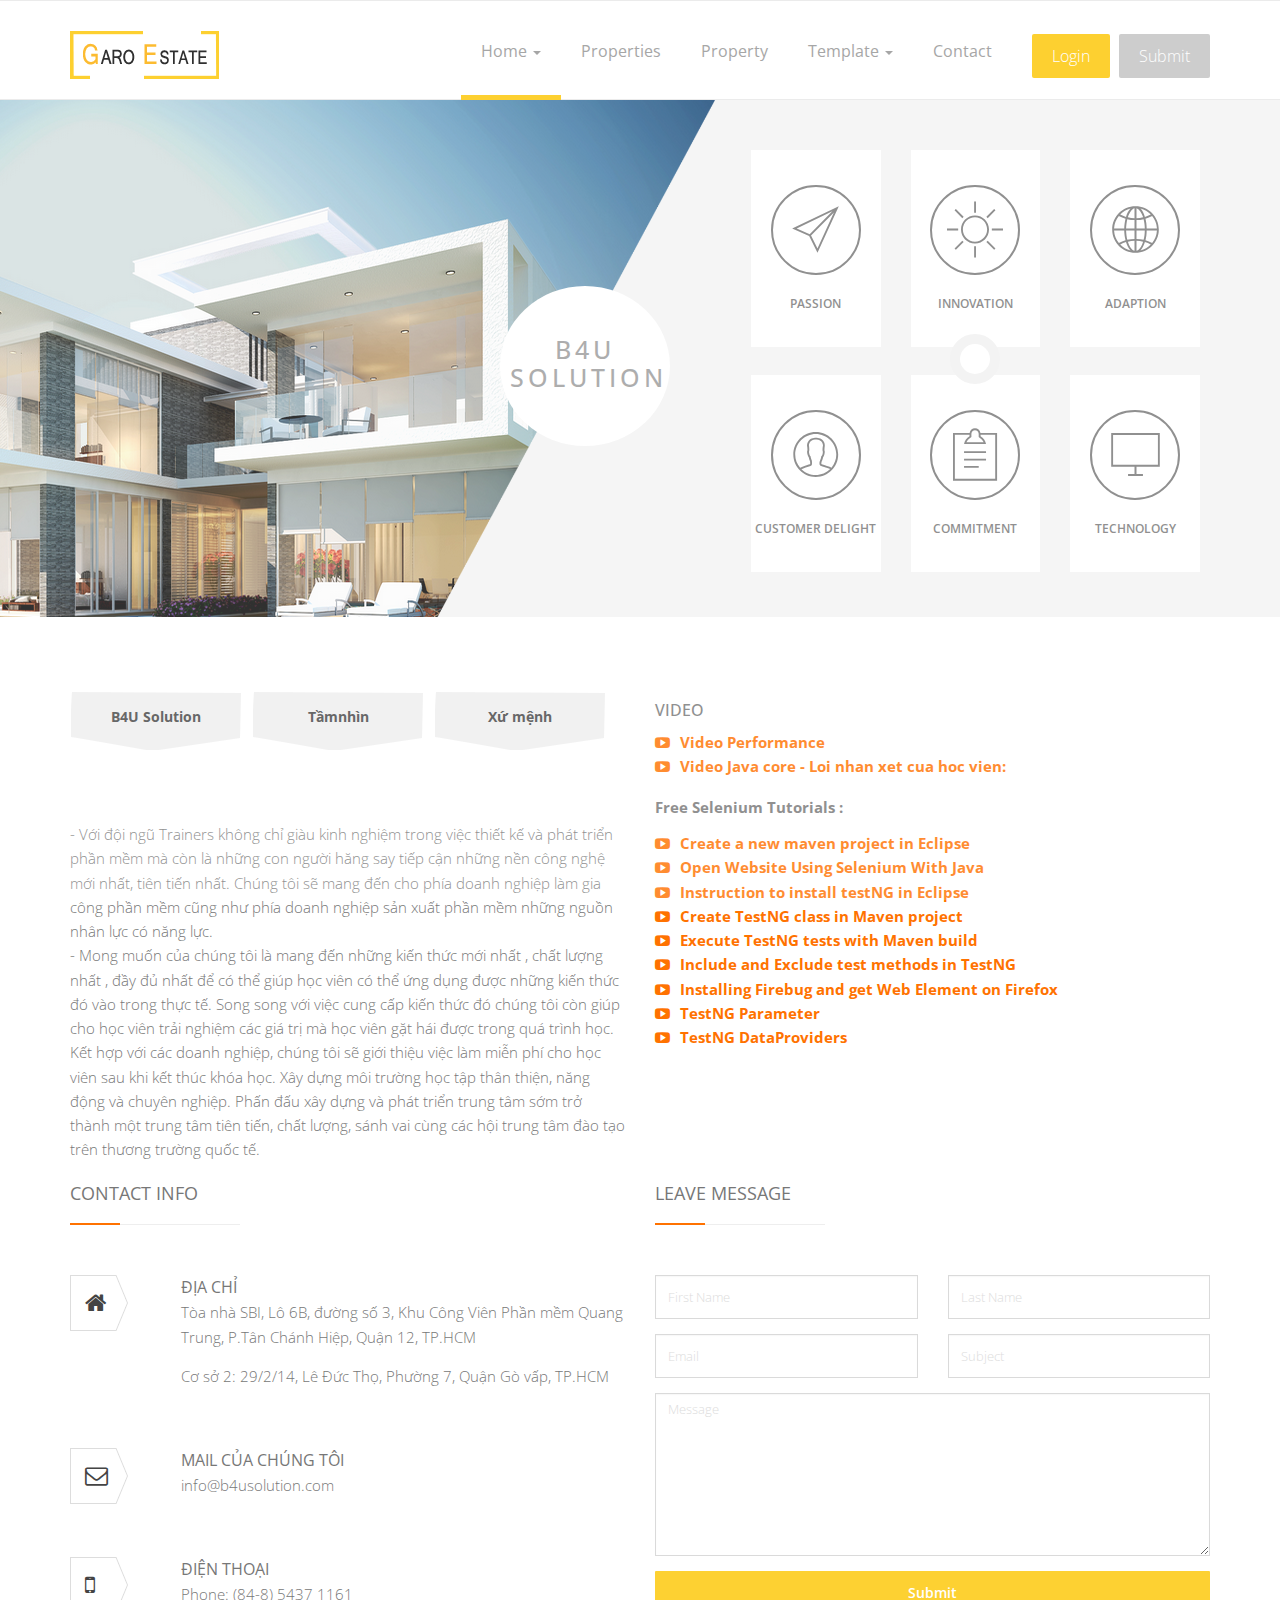
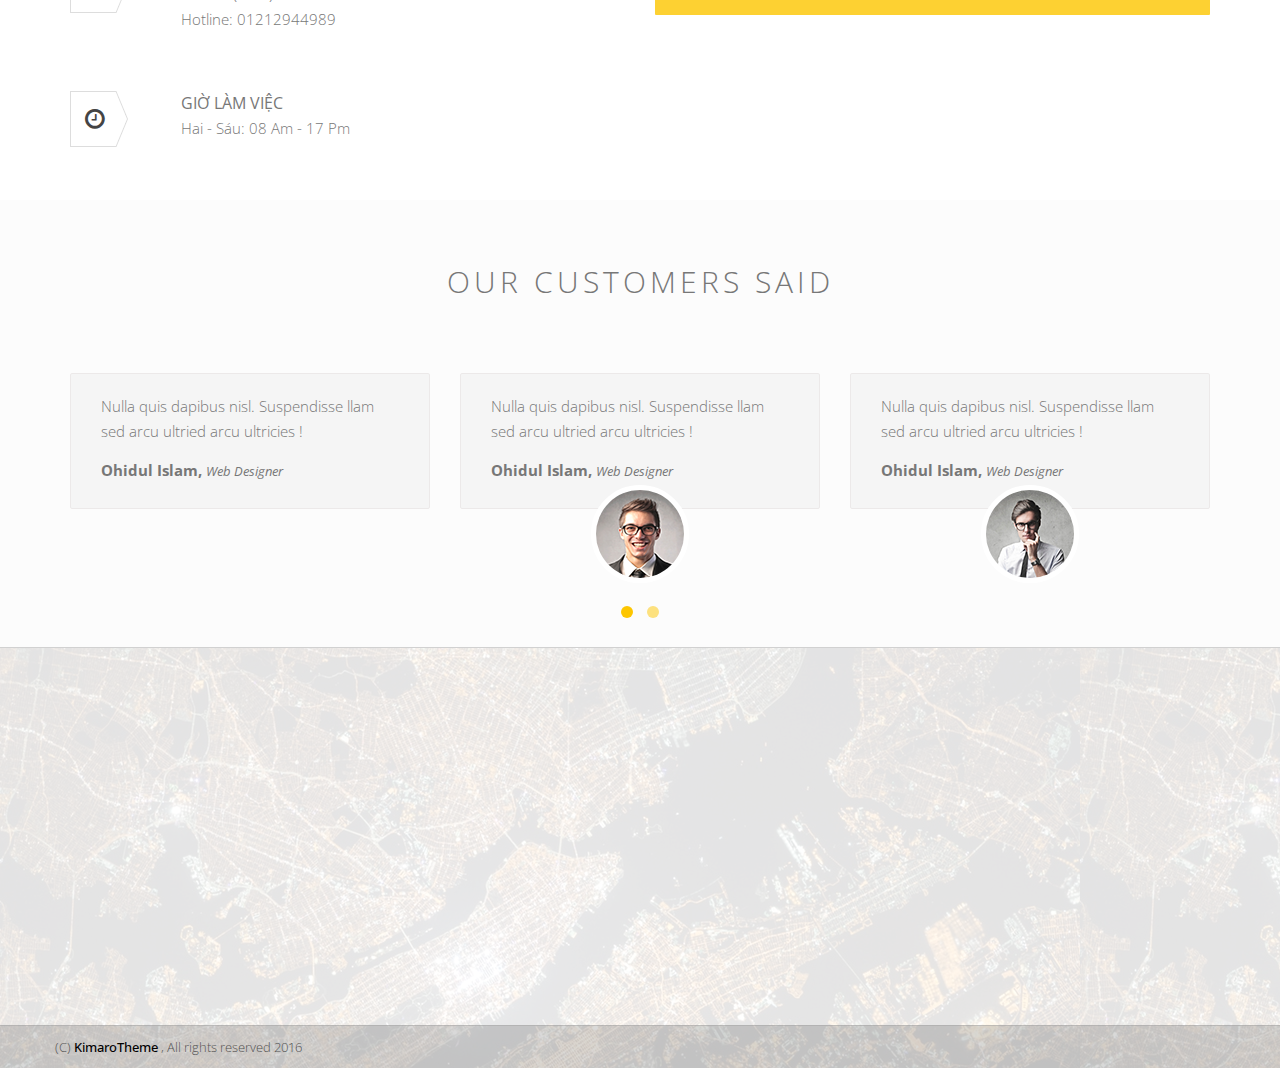
==== introduce/index.html @ 944c17ac "Update template" ====
<!DOCTYPE html>
<!--[if lt IE 7]>
<html class="no-js lt-ie9 lt-ie8 lt-ie7"> <![endif]-->
<!--[if IE 7]>
<html class="no-js lt-ie9 lt-ie8"> <![endif]-->
<!--[if IE 8]>
<html class="no-js lt-ie9"> <![endif]-->
<!--[if gt IE 8]><!-->
<html class="no-js"> <!--<![endif]-->
<head>
  <meta charset="utf-8">
  <meta http-equiv="X-UA-Compatible" content="IE=edge">
  <title>GARO ESTATE | Home page</title>
  <meta name="description" content="GARO is a real-estate template">
  <meta name="author" content="Kimarotec">
  <meta name="keyword" content="html5, css, bootstrap, property, real-estate theme , bootstrap template">
  <meta name="viewport" content="width=device-width, initial-scale=1">

  <link href='http://fonts.googleapis.com/css?family=Open+Sans:400,300,700,800' rel='stylesheet' type='text/css'>

  <!-- Place favicon.ico and apple-touch-icon.png in the root directory -->
  <link rel="shortcut icon" href="favicon.ico" type="image/x-icon">
  <link rel="icon" href="favicon.ico" type="image/x-icon">

  <link rel="stylesheet" href="assets/css/normalize.css">
  <link rel="stylesheet" href="assets/css/font-awesome.min.css">
  <link rel="stylesheet" href="assets/css/fontello.css">
  <link href="assets/fonts/icon-7-stroke/css/pe-icon-7-stroke.css" rel="stylesheet">
  <link href="assets/fonts/icon-7-stroke/css/helper.css" rel="stylesheet">
  <link href="assets/css/animate.css" rel="stylesheet" media="screen">
  <link rel="stylesheet" href="assets/css/bootstrap-select.min.css">
  <link rel="stylesheet" href="bootstrap/css/bootstrap.min.css">
  <link rel="stylesheet" href="assets/css/icheck.min_all.css">
  <link rel="stylesheet" href="assets/css/price-range.css">
  <link rel="stylesheet" href="assets/css/owl.carousel.css">
  <link rel="stylesheet" href="assets/css/owl.theme.css">
  <link rel="stylesheet" href="assets/css/owl.transitions.css">
  <link rel="stylesheet" href="assets/css/style.css">
  <link rel="stylesheet" href="assets/css/responsive.css">
</head>
<body>

<div id="preloader">
  <div id="status">&nbsp;</div>
</div>
<!-- Body content -->

<nav class="navbar navbar-default ">
  <div class="container">
    <!-- Brand and toggle get grouped for better mobile display -->
    <div class="navbar-header">
      <button type="button" class="navbar-toggle collapsed" data-toggle="collapse" data-target="#navigation">
        <span class="sr-only">Toggle navigation</span>
        <span class="icon-bar"></span>
        <span class="icon-bar"></span>
        <span class="icon-bar"></span>
      </button>
      <a class="navbar-brand" href="index.html"><img src="assets/img/logo.png" alt=""></a>
    </div>

    <!-- Collect the nav links, forms, and other content for toggling -->
    <div class="collapse navbar-collapse yamm" id="navigation">
      <div class="button navbar-right">
        <button class="navbar-btn nav-button wow bounceInRight login" onclick=" window.open('register.html')"
                data-wow-delay="0.45s">Login
        </button>
        <button class="navbar-btn nav-button wow fadeInRight" onclick=" window.open('submit-property.html')"
                data-wow-delay="0.48s">Submit
        </button>
      </div>
      <ul class="main-nav nav navbar-nav navbar-right">
        <li class="dropdown ymm-sw " data-wow-delay="0.1s">
          <a href="index.html" class="dropdown-toggle active" data-toggle="dropdown" data-hover="dropdown"
             data-delay="200">Home <b class="caret"></b></a>
          <ul class="dropdown-menu navbar-nav">
            <li>
              <a href="index-2.html">Home Style 2</a>
            </li>
            <li>
              <a href="index-3.html">Home Style 3</a>
            </li>
            <li>
              <a href="index-4.html">Home Style 4</a>
            </li>
            <li>
              <a href="index-5.html">Home Style 5</a>
            </li>

          </ul>
        </li>

        <li class="wow fadeInDown" data-wow-delay="0.2s"><a class="" href="properties.html">Properties</a></li>
        <li class="wow fadeInDown" data-wow-delay="0.3s"><a class="" href="property.html">Property</a></li>
        <li class="dropdown yamm-fw" data-wow-delay="0.4s">
          <a href="#" class="dropdown-toggle" data-toggle="dropdown" data-hover="dropdown" data-delay="200">Template <b
              class="caret"></b></a>
          <ul class="dropdown-menu">
            <li>
              <div class="yamm-content">
                <div class="row">
                  <div class="col-sm-3">
                    <h5>Home pages</h5>
                    <ul>
                      <li>
                        <a href="index.html">Home Style 1</a>
                      </li>
                      <li>
                        <a href="index-2.html">Home Style 2</a>
                      </li>
                      <li>
                        <a href="index-3.html">Home Style 3</a>
                      </li>
                      <li>
                        <a href="index-4.html">Home Style 4</a>
                      </li>
                      <li>
                        <a href="index-5.html">Home Style 5</a>
                      </li>
                    </ul>
                  </div>
                  <div class="col-sm-3">
                    <h5>Pages and blog</h5>
                    <ul>
                      <li><a href="blog.html">Blog listing</a></li>
                      <li><a href="single.html">Blog Post (full)</a></li>
                      <li><a href="single-right.html">Blog Post (Right)</a></li>
                      <li><a href="single-left.html">Blog Post (left)</a></li>
                      <li><a href="contact.html">Contact style (1)</a></li>
                      <li><a href="contact-3.html">Contact style (2)</a></li>
                      <li><a href="contact_3.html">Contact style (3)</a></li>
                      <li><a href="faq.html">FAQ page</a></li>
                      <li><a href="404.html">404 page</a></li>
                    </ul>
                  </div>
                  <div class="col-sm-3">
                    <h5>Property</h5>
                    <ul>
                      <li><a href="property-1.html">Property pages style (1)</a></li>
                      <li><a href="property-2.html">Property pages style (2)</a></li>
                      <li><a href="property-3.html">Property pages style (3)</a></li>
                    </ul>

                    <h5>Properties list</h5>
                    <ul>
                      <li><a href="properties.html">Properties list style (1)</a></li>
                      <li><a href="properties-2.html">Properties list style (2)</a></li>
                      <li><a href="properties-3.html">Properties list style (3)</a></li>
                    </ul>
                  </div>
                  <div class="col-sm-3">
                    <h5>Property process</h5>
                    <ul>
                      <li><a href="submit-property.html">Submit - step 1</a></li>
                      <li><a href="submit-property.html">Submit - step 2</a></li>
                      <li><a href="submit-property.html">Submit - step 3</a></li>
                    </ul>
                    <h5>User account</h5>
                    <ul>
                      <li><a href="register.html">Register / login</a></li>
                      <li><a href="user-properties.html">Your properties</a></li>
                      <li><a href="submit-property.html">Submit property</a></li>
                      <li><a href="change-password.html">Change password</a></li>
                      <li><a href="user-profile.html">Your profile</a></li>
                    </ul>
                  </div>
                </div>
              </div>
              <!-- /.yamm-content -->
            </li>
          </ul>
        </li>

        <li class="wow fadeInDown" data-wow-delay="0.5s"><a href="contact.html">Contact</a></li>
      </ul>
    </div><!-- /.navbar-collapse -->
  </div><!-- /.container-fluid -->
</nav>
<!-- End of nav bar -->

<!--Welcome area -->
<div class="Welcome-area">
  <div class="container">
    <div class="row">
      <div class="col-md-12 Welcome-entry  col-sm-12">
        <div class="col-md-5 col-md-offset-2 col-sm-6 col-xs-12">
          <div class="welcome_text wow fadeInLeft" data-wow-delay="0.3s" data-wow-offset="100">
            <div class="row">
              <div class="col-md-10 col-md-offset-1 col-sm-12 text-center page-title">
                <!-- /.feature title -->
                <h2>B4U Solution</h2>
              </div>
            </div>
          </div>
        </div>
        <div class="col-md-5 col-sm-6 col-xs-12">
          <div class="welcome_services wow fadeInRight" data-wow-delay="0.3s" data-wow-offset="100">
            <div class="row">
              <div class="col-xs-4 m-padding">
                <div class="welcome-estate">
                  <div class="welcome-icon">
                    <i class="pe-7s-paper-plane pe-4x"></i>
                  </div>
                  <h3>Passion</h3>
                </div>
              </div>
              <div class="col-xs-4 m-padding">
                <div class="welcome-estate">
                  <div class="welcome-icon">
                    <i class="pe-7s-sun pe-4x"></i>
                  </div>
                  <h3>Innovation</h3>
                </div>
              </div>

              <div class="col-xs-4 m-padding">
                <div class="welcome-estate">
                  <div class="welcome-icon">
                    <i class="pe-7s-global pe-4x"></i>
                  </div>
                  <h3>Adaption</h3>
                </div>
              </div>


              <div class="col-xs-12 text-center">
                <i class="welcome-circle"></i>
              </div>

              <div class="col-xs-4 m-padding">
                <div class="welcome-estate">
                  <div class="welcome-icon">
                    <i class="pe-7s-user pe-4x"></i>
                  </div>
                  <h3>Customer delight</h3>
                </div>
              </div>

              <div class="col-xs-4 m-padding">
                <div class="welcome-estate">
                  <div class="welcome-icon">
                    <i class="pe-7s-note2 pe-4x"></i>
                  </div>
                  <h3>Commitment</h3>
                </div>
              </div>

              <div class="col-xs-4 m-padding">
                <div class="welcome-estate">
                  <div class="welcome-icon">
                    <i class="pe-7s-monitor pe-4x"></i>
                  </div>
                  <h3>Technology</h3>
                </div>
              </div>

            </div>
          </div>
        </div>
      </div>
    </div>
  </div>
</div>

<!--About skill area -->
<section id="about" class="about">
  <div class="container">
    <div class="row">

      <div class="main_about_area sections">
        <div class="col-sm-12">

          <div class="main_about_content">

            <div class="row about_skill_area">
              <div class="col-sm-6">
                <div class="about_tabe">
                  <!-- Nav tabs -->
                  <ul class="about_tabe_menu" role="tablist">
                    <li role="presentation" class="active">
                      <a href="#mission" aria-controls="mission" role="tab" data-toggle="tab">B4U Solution</a></li>
                    <li role="presentation">
                      <a href="#goal" aria-controls="goal" role="tab" data-toggle="tab">Tầmnhìn</a></li>
                    <li role="presentation">
                      <a href="#achivements" aria-controls="achivements" role="tab" data-toggle="tab">Xứ mệnh</a></li>
                  </ul>

                  <!-- Tab panes -->
                  <div class="tab-content">
                    <div role="tabpanel" class="tab-pane active" id="mission">
                      <div class="single_about_tab">
                        <p>- Với đội ngũ Trainers không chỉ giàu kinh nghiệm trong việc thiết kế và phát triển phần
                          mềm mà còn là những con người hăng say tiếp cận những nền công nghệ mới nhất, tiên tiến
                          nhất.
                          Chúng tôi sẽ mang đến cho phía doanh nghiệp làm gia công phần mềm cũng như phía doanh
                          nghiệp sản
                          xuất phần mềm những nguồn nhân lực có năng lực.</p>
                        <p>- Mong muốn của chúng tôi là mang đến những kiến thức mới nhất , chất lượng nhất , đầy đủ
                          nhất để có thể giúp học viên có thể ứng dụng được những kiến thức đó vào trong thực tế.
                          Song song
                          với việc cung cấp kiến thức đó chúng tôi còn giúp cho học viên trải nghiệm các giá trị mà
                          học
                          viên gặt hái được trong quá trình học. Kết hợp với các doanh nghiệp, chúng tôi sẽ giới
                          thiệu việc
                          làm miễn phí cho học viên sau khi kết thúc khóa học. Xây dựng môi trường học tập thân
                          thiện, năng
                          động và chuyên nghiệp. Phấn đấu xây dựng và phát triển trung tâm sớm trở thành một trung
                          tâm tiên
                          tiến, chất lượng, sánh vai cùng các hội trung tâm đào tạo trên thương trường quốc tế.</p>
                      </div>
                    </div>
                    <div role="tabpanel" class="tab-pane" id="goal">
                      <div class="single_about_tab">
                        <p>Trở thành một trung tâm uy tín và chất lượng trong lĩnh vực đào tạo và phát triển nguồn
                          nhân lực phần mềm</p>
                      </div>
                    </div>
                    <div role="tabpanel" class="tab-pane" id="achivements">
                      <div class="single_about_tab">
                        <p>- Luôn sẵn sàng giải đáp thắc mắc, câu hỏi của các học viên về chương trình học cũng như
                          giúp học viên định hướng được các con đường phát triển sự nghiệp bản thân.</p>
                        <p>- Tìm kiếm những công nghệ mới để áp dụng vào việc giảng dạy cho học viên.</p>
                        <p>- Luôn luôn đổi mới các giáo án, bài tập cũng như phương pháp giảng dạy để học viên có thể
                          nắm rõ, hiểu rõ được các kiến thức.</p>
                        <p>- Đảm bảo đầu ra đạt chất lượng cao, sau khi học xong các khóa học ở đây, học viên sẽ tìm
                          được việc làm như ý ở các công ty phần mềm trong nước hiện nay.</p>
                        <p>- Thường xuyên cập nhật, mở thêm các khóa học , các lớp học mới về những công nghệ mới hiện
                          nay.</p>
                        <p>- Giúp học viên rèn luyện kỹ năng trên những bài thực hành có tính thực tế cao đúc kết từ
                          kinh nghiệm thực hiện dự án.</p>
                        <p>- Học viên sẽ được chia sẻ những tình huống, kinh nghiệm thực tế từ đội ngũ trainers nên
                          sau khi học xong kiến thức thực tiễn của học viên sẽ rất là cao.</p>
                        <p>- Tìm kiếm phát triển nhiều lĩnh vực đào tạo.</p>
                      </div>
                    </div>
                  </div>
                </div>
              </div>
              <div class="col-sm-6">
                <div class="video-section">
                  <h5>VIDEO</h5>
                  <p><a href="https://youtu.be/m5Fp4ymNm4g" target="_blank"><i class="fa fa-youtube-play"
                                                                               aria-hidden="true"></i>Video
                    Performance</a></p>
                  <p><a href="https://youtu.be/o5MJZbV0AV8" target="_blank"><i class="fa fa-youtube-play"
                                                                               aria-hidden="true"></i>Video Java core
                    - Loi nhan xet cua hoc
                    vien: </a></p>
                  <b>Free Selenium Tutorials : </b>
                  <p><a href="https://youtu.be/XvV_TItD9gc" target="_blank"><i class="fa fa-youtube-play"
                                                                               aria-hidden="true"></i>Create a new
                    maven project in Eclipse</a></p>
                  <p><a href="https://youtu.be/lOFJXD_i9Lo" target="_blank"><i class="fa fa-youtube-play"
                                                                               aria-hidden="true"></i>Open Website
                    Using Selenium With Java</a></p>
                  <p><a href="https://youtu.be/gMqSb-bzukw" target="_blank"><i class="fa fa-youtube-play"
                                                                               aria-hidden="true"></i>Instruction to
                    install testNG in Eclipse</a></p>
                  <p><a href="https://youtu.be/h0Z03199v_w" target="_blank"><i class="fa fa-youtube-play"
                                                                               aria-hidden="true"></i>Create TestNG
                    class in Maven project</a></p>
                  <p><a href="https://youtu.be/96e3shc-Lms" target="_blank"><i class="fa fa-youtube-play"
                                                                               aria-hidden="true"></i>Execute TestNG
                    tests with Maven build</a></p>
                  <p><a href="https://youtu.be/exjIbqW6y9s" target="_blank"><i class="fa fa-youtube-play"
                                                                               aria-hidden="true"></i>Include and
                    Exclude test methods in TestNG</a></p>
                  <p><a href="https://youtu.be/YpFWYqzn2uI" target="_blank"><i class="fa fa-youtube-play"
                                                                               aria-hidden="true"></i>Installing
                    Firebug and get Web Element on Firefox</a></p>
                  <p><a href="https://youtu.be/cMIJDW5unBs" target="_blank"><i class="fa fa-youtube-play"
                                                                               aria-hidden="true"></i>TestNG Parameter</a>
                  </p>
                  <p><a href="https://youtu.be/KbkTzoTDW9U" target="_blank"><i class="fa fa-youtube-play"
                                                                               aria-hidden="true"></i>TestNG
                    DataProviders</a></p>
                </div>
              </div>
            </div>

          </div>
        </div>

      </div>
    </div>
  </div>
</section>

<!--Contact -->
<section id="contact" class="contact">
  <div class="container">
    <div class="row">
      <div class="col-sm-12">
        <div class="row">
          <div class="contact_contant sections">
            <div class="col-sm-6">

              <div class="main_contact_info">
                <div class="head_title">
                  <h3>CONTACT INFO</h3>
                  <div class="separator"></div>
                </div>
                <div class="row">
                  <div class="contact_info_content">
                    <div class="col-sm-12">
                      <div class="single_contact_info">
                        <div class="single_info_icon">
                          <i class="fa fa-home"></i>
                        </div>
                        <div class="single_info_text">
                          <h3>ĐỊA CHỈ</h3>
                          <p>Tòa nhà SBI, Lô 6B, đường số 3, Khu Công Viên Phần mềm Quang Trung, P.Tân Chánh Hiệp,
                            Quận 12, TP.HCM</p>
                          <p>Cơ sở 2: 29/2/14, Lê Đức Thọ, Phường 7, Quận Gò vấp, TP.HCM</p>
                        </div>
                      </div>
                    </div>
                    <div class="col-sm-12">
                      <div class="single_contact_info">
                        <div class="single_info_icon">
                          <i class="fa fa-envelope-o"></i>
                        </div>
                        <div class="single_info_text">
                          <h3>MAIL CỦA CHÚNG TÔI</h3>
                          <p>info@b4usolution.com</p>
                        </div>
                      </div>
                    </div>
                    <div class="col-sm-12">
                      <div class="single_contact_info">
                        <div class="single_info_icon">
                          <i class="fa fa-mobile"></i>
                        </div>
                        <div class="single_info_text">
                          <h3>ĐIỆN THOẠI</h3>
                          <p>Phone: (84-8) 5437 1161<br>
                            Hotline: 01212944989</p>
                        </div>
                      </div>
                    </div>
                    <div class="col-sm-12">
                      <div class="single_contact_info">
                        <div class="single_info_icon">
                          <i class="fa fa-clock-o"></i>
                        </div>
                        <div class="single_info_text">
                          <h3>GIỜ LÀM VIỆC</h3>
                          <p>Hai - Sáu: 08 Am - 17 Pm</p>
                        </div>
                      </div>
                    </div>
                  </div>
                </div>
              </div>
            </div>

            <div class="col-sm-6">
              <div class="head_title">
                <h3>LEAVE MESSAGE</h3>
                <div class="separator"></div>
              </div>
              <div class="single_contant_left">
                <form action="#" id="formid">
                  <!--<div class="col-lg-8 col-md-8 col-sm-10 col-lg-offset-2 col-md-offset-2 col-sm-offset-1">-->

                  <div class="row">
                    <div class="col-sm-6">
                      <div class="form-group">
                        <input type="text" class="form-control" name="name" placeholder="First Name" required="">
                      </div>
                    </div>
                    <div class="col-sm-6">
                      <div class="form-group">
                        <input type="text" class="form-control" name="name" placeholder="Last Name" required="">
                      </div>
                    </div>
                  </div>


                  <div class="row">
                    <div class="col-sm-6">
                      <div class="form-group">
                        <input type="email" class="form-control" name="email" placeholder="Email" required="">
                      </div>
                    </div>
                    <div class="col-sm-6">
                      <div class="form-group">
                        <input type="text" class="form-control" name="subject" placeholder="Subject" required="">
                      </div>
                    </div>
                  </div>


                  <div class="form-group">
                    <textarea class="form-control" name="message" rows="8" placeholder="Message"></textarea>
                  </div>

                  <div class="">
                    <input type="submit" value="Submit" class="btn btn-primary">
                  </div>
                  <!--</div>-->
                </form>
              </div>
            </div>

          </div>
        </div>
      </div>
    </div>
</section>  <!-- End of contact section -->
<!--TESTIMONIALS -->
<div class="testimonial-area recent-property" style="background-color: #FCFCFC; padding-bottom: 15px;">
  <div class="container">
    <div class="row">
      <div class="col-md-10 col-md-offset-1 col-sm-12 text-center page-title">
        <!-- /.feature title -->
        <h2>Our Customers Said </h2>
      </div>
    </div>

    <div class="row">
      <div class="row testimonial">
        <div class="col-md-12">
          <div id="testimonial-slider">
            <div class="item">
              <div class="client-text">
                <p>Nulla quis dapibus nisl. Suspendisse llam sed arcu ultried arcu ultricies !</p>
                <h4><strong>Ohidul Islam, </strong><i>Web Designer</i></h4>
              </div>
              <div class="client-face wow fadeInRight" data-wow-delay=".9s">
                <img src="assets/img/client-face1.png" alt="">
              </div>
            </div>
            <div class="item">
              <div class="client-text">
                <p>Nulla quis dapibus nisl. Suspendisse llam sed arcu ultried arcu ultricies !</p>
                <h4><strong>Ohidul Islam, </strong><i>Web Designer</i></h4>
              </div>
              <div class="client-face">
                <img src="assets/img/client-face2.png" alt="">
              </div>
            </div>
            <div class="item">
              <div class="client-text">
                <p>Nulla quis dapibus nisl. Suspendisse llam sed arcu ultried arcu ultricies !</p>
                <h4><strong>Ohidul Islam, </strong><i>Web Designer</i></h4>
              </div>
              <div class="client-face">
                <img src="assets/img/client-face1.png" alt="">
              </div>
            </div>
            <div class="item">
              <div class="client-text">
                <p>Nulla quis dapibus nisl. Suspendisse llam sed arcu ultried arcu ultricies !</p>
                <h4><strong>Ohidul Islam, </strong><i>Web Designer</i></h4>
              </div>
              <div class="client-face">
                <img src="assets/img/client-face2.png" alt="">
              </div>
            </div>
          </div>
        </div>
      </div>

    </div>
  </div>
</div>

<!-- Footer area-->
<div class="footer-area">

  <div class=" footer">
    <div class="container">
      <div class="row">

        <div class="col-md-3 col-sm-6 wow fadeInRight animated">
          <div class="single-footer">
            <h4>About us </h4>
            <div class="footer-title-line"></div>

            <img src="assets/img/footer-logo.png" alt="" class="wow pulse" data-wow-delay="1s">
            <p>Lorem ipsum dolor cum necessitatibus su quisquam molestias. Vel unde, blanditiis.</p>
            <ul class="footer-adress">
              <li><i class="pe-7s-map-marker strong"> </i> 9089 your adress her</li>
              <li><i class="pe-7s-mail strong"> </i> email@yourcompany.com</li>
              <li><i class="pe-7s-call strong"> </i> +1 908 967 5906</li>
            </ul>
          </div>
        </div>
        <div class="col-md-3 col-sm-6 wow fadeInRight animated">
          <div class="single-footer">
            <h4>Quick links </h4>
            <div class="footer-title-line"></div>
            <ul class="footer-menu">
              <li><a href="properties.html">Properties</a></li>
              <li><a href="#">Services</a></li>
              <li><a href="submit-property.html">Submit property </a></li>
              <li><a href="contact.html">Contact us</a></li>
              <li><a href="faq.html">fqa</a></li>
              <li><a href="faq.html">Terms </a></li>
            </ul>
          </div>
        </div>
        <div class="col-md-3 col-sm-6 wow fadeInRight animated">
          <div class="single-footer">
            <h4>Last News</h4>
            <div class="footer-title-line"></div>
            <ul class="footer-blog">
              <li>
                <div class="col-md-3 col-sm-4 col-xs-4 blg-thumb p0">
                  <a href="single.html">
                    <img src="assets/img/demo/small-proerty-2.jpg">
                  </a>
                  <span class="blg-date">12-12-2016</span>

                </div>
                <div class="col-md-8  col-sm-8 col-xs-8  blg-entry">
                  <h6><a href="single.html">Add news functions </a></h6>
                  <p style="line-height: 17px; padding: 8px 2px;">Lorem ipsum dolor sit amet, nulla ...</p>
                </div>
              </li>

              <li>
                <div class="col-md-3 col-sm-4 col-xs-4 blg-thumb p0">
                  <a href="single.html">
                    <img src="assets/img/demo/small-proerty-2.jpg">
                  </a>
                  <span class="blg-date">12-12-2016</span>

                </div>
                <div class="col-md-8  col-sm-8 col-xs-8  blg-entry">
                  <h6><a href="single.html">Add news functions </a></h6>
                  <p style="line-height: 17px; padding: 8px 2px;">Lorem ipsum dolor sit amet, nulla ...</p>
                </div>
              </li>

              <li>
                <div class="col-md-3 col-sm-4 col-xs-4 blg-thumb p0">
                  <a href="single.html">
                    <img src="assets/img/demo/small-proerty-2.jpg">
                  </a>
                  <span class="blg-date">12-12-2016</span>

                </div>
                <div class="col-md-8  col-sm-8 col-xs-8  blg-entry">
                  <h6><a href="single.html">Add news functions </a></h6>
                  <p style="line-height: 17px; padding: 8px 2px;">Lorem ipsum dolor sit amet, nulla ...</p>
                </div>
              </li>


            </ul>
          </div>
        </div>
        <div class="col-md-3 col-sm-6 wow fadeInRight animated">
          <div class="single-footer news-letter">
            <h4>Stay in touch</h4>
            <div class="footer-title-line"></div>
            <p>Lorem ipsum dolor sit amet, nulla suscipit similique quisquam molestias. Vel unde, blanditiis.</p>

            <form>
              <div class="input-group">
                <input class="form-control" type="text" placeholder="E-mail ... ">
                <span class="input-group-btn">
                                            <button class="btn btn-primary subscribe" type="button"><i
                                                class="pe-7s-paper-plane pe-2x"></i></button>
                                        </span>
              </div>
              <!-- /input-group -->
            </form>

            <div class="social pull-right">
              <ul>
                <li><a class="wow fadeInUp animated" href="https://twitter.com/kimarotec"><i class="fa fa-twitter"></i></a>
                </li>
                <li><a class="wow fadeInUp animated" href="https://www.facebook.com/kimarotec" data-wow-delay="0.2s"><i
                    class="fa fa-facebook"></i></a></li>
                <li><a class="wow fadeInUp animated" href="https://plus.google.com/kimarotec" data-wow-delay="0.3s"><i
                    class="fa fa-google-plus"></i></a></li>
                <li><a class="wow fadeInUp animated" href="https://instagram.com/kimarotec" data-wow-delay="0.4s"><i
                    class="fa fa-instagram"></i></a></li>
                <li><a class="wow fadeInUp animated" href="https://instagram.com/kimarotec" data-wow-delay="0.6s"><i
                    class="fa fa-dribbble"></i></a></li>
              </ul>
            </div>
          </div>
        </div>

      </div>
    </div>
  </div>

  <div class="footer-copy text-center">
    <div class="container">
      <div class="row">
        <div class="pull-left">
          <span> (C) <a href="http://www.KimaroTec.com">KimaroTheme</a> , All rights reserved 2016  </span>
        </div>
        <div class="bottom-menu pull-right">
          <ul>
            <li><a class="wow fadeInUp animated" href="#" data-wow-delay="0.2s">Home</a></li>
            <li><a class="wow fadeInUp animated" href="#" data-wow-delay="0.3s">Property</a></li>
            <li><a class="wow fadeInUp animated" href="#" data-wow-delay="0.4s">Faq</a></li>
            <li><a class="wow fadeInUp animated" href="#" data-wow-delay="0.6s">Contact</a></li>
          </ul>
        </div>
      </div>
    </div>
  </div>

</div>

<script src="assets/js/modernizr-2.6.2.min.js"></script>

<script src="assets/js/jquery-1.10.2.min.js"></script>
<script src="bootstrap/js/bootstrap.min.js"></script>
<script src="assets/js/bootstrap-select.min.js"></script>
<script src="assets/js/bootstrap-hover-dropdown.js"></script>

<script src="assets/js/easypiechart.min.js"></script>
<script src="assets/js/jquery.easypiechart.min.js"></script>

<script src="assets/js/owl.carousel.min.js"></script>
<script src="assets/js/wow.js"></script>

<script src="assets/js/icheck.min.js"></script>
<script src="assets/js/price-range.js"></script>

<script src="assets/js/main.js"></script>

</body>
</html>
---- introduce/assets/css/fontello.css ----
@font-face {
  font-family: 'fontello';
  src: url('../fonts/fontello/fontello.eot?76007318');
  src: url('../fonts/fontello/fontello.eot?76007318#iefix') format('embedded-opentype'),
       url('../fonts/fontello/fontello.woff?76007318') format('woff'),
       url('../fonts/fontello/fontello.ttf?76007318') format('truetype'),
       url('../fonts/fontello/fontello.svg?76007318#fontello') format('svg');
  font-weight: normal;
  font-style: normal;
}
/* Chrome hack: SVG is rendered more smooth in Windozze. 100% magic, uncomment if you need it. */
/* Note, that will break hinting! In other OS-es font will be not as sharp as it could be */
/*
@media screen and (-webkit-min-device-pixel-ratio:0) {
  @font-face {
    font-family: 'fontello';
    src: url('../font/fontello.svg?76007318#fontello') format('svg');
  }
}
*/
 
 [class^="icon-"]:before, [class*=" icon-"]:before {
  font-family: "fontello";
  font-style: normal;
  font-weight: normal;
  speak: none;
 
  display: inline-block;
  text-decoration: inherit;
  width: 1em;
  margin-right: .2em;
  text-align: center;
  /* opacity: .8; */
 
  /* For safety - reset parent styles, that can break glyph codes*/
  font-variant: normal;
  text-transform: none;
     
  /* fix buttons height, for twitter bootstrap */
  line-height: 1em;
 
  /* Animation center compensation - margins should be symmetric */
  /* remove if not needed */
  margin-left: .2em;
 
  /* you can be more comfortable with increased icons size */
  /* font-size: 120%; */
 
  /* Uncomment for 3D effect */
  /* text-shadow: 1px 1px 1px rgba(127, 127, 127, 0.3); */
}
 
.icon-location:before { content: '\e800'; } /* '' */
.icon-mail:before { content: '\e801'; } /* '' */
.icon-cloud:before { content: '\e802'; } /* '' */
---- introduce/assets/fonts/icon-7-stroke/css/pe-icon-7-stroke.css ----
@font-face {
	font-family: 'Pe-icon-7-stroke';
	src:url('../fonts/Pe-icon-7-stroke.eot?-2irksn');
	src:url('../fonts/Pe-icon-7-stroke.eot?#iefix-2irksn') format('embedded-opentype'),
		url('../fonts/Pe-icon-7-stroke.woff?-2irksn') format('woff'),
		url('../fonts/Pe-icon-7-stroke.ttf?-2irksn') format('truetype'),
		url('../fonts/Pe-icon-7-stroke.svg?-2irksn#Pe-icon-7-stroke') format('svg');
	font-weight: normal;
	font-style: normal;
}

[class^="pe-7s-"], [class*=" pe-7s-"] {
	display: inline-block;
	font-family: 'Pe-icon-7-stroke';
	speak: none;
	font-style: normal;
	font-weight: normal;
	font-variant: normal;
	text-transform: none;
	line-height: 1;

	/* Better Font Rendering =========== */
	-webkit-font-smoothing: antialiased;
	-moz-osx-font-smoothing: grayscale;
}
[class^="pe-6s-"], [class*=" pe-6s-"] {
	display: inline-block;
	font-family: 'Pe-icon-7-stroke';
	speak: none;
	font-style: normal;
	font-weight: normal;
	font-variant: normal;
	text-transform: none;
	line-height: 1;

	/* Better Font Rendering =========== */
	-webkit-font-smoothing: antialiased;
	-moz-osx-font-smoothing: grayscale;
}
.pe-7s-cloud-upload:before {
	content: "\e68a";
}
.pe-7s-cash:before {
	content: "\e68c";
}
.pe-7s-close:before {
	content: "\e680";
}
.pe-7s-bluetooth:before {
	content: "\e68d";
}
.pe-7s-cloud-download:before {
	content: "\e68b";
}
.pe-7s-way:before {
	content: "\e68e";
}
.pe-7s-close-circle:before {
	content: "\e681";
}
.pe-7s-id:before {
	content: "\e68f";
}
.pe-7s-angle-up:before {
	content: "\e682";
}
.pe-7s-wristwatch:before {
	content: "\e690";
}
.pe-7s-angle-up-circle:before {
	content: "\e683";
}
.pe-7s-world:before {
	content: "\e691";
}
.pe-7s-angle-right:before {
	content: "\e684";
}
.pe-7s-volume:before {
	content: "\e692";
}
.pe-7s-angle-right-circle:before {
	content: "\e685";
}
.pe-7s-users:before {
	content: "\e693";
}
.pe-7s-angle-left:before {
	content: "\e686";
}
.pe-7s-user-female:before {
	content: "\e694";
}
.pe-7s-angle-left-circle:before {
	content: "\e687";
}
.pe-7s-up-arrow:before {
	content: "\e695";
}
.pe-7s-angle-down:before {
	content: "\e688";
}
.pe-7s-switch:before {
	content: "\e696";
}
.pe-7s-angle-down-circle:before {
	content: "\e689";
}
.pe-7s-scissors:before {
	content: "\e697";
}
.pe-7s-wallet:before {
	content: "\e600";
}
.pe-7s-safe:before {
	content: "\e698";
}
.pe-7s-volume2:before {
	content: "\e601";
}
.pe-7s-volume1:before {
	content: "\e602";
}
.pe-7s-voicemail:before {
	content: "\e603";
}
.pe-7s-video:before {
	content: "\e604";
}
.pe-7s-user:before {
	content: "\e605";
}
.pe-7s-upload:before {
	content: "\e606";
}
.pe-7s-unlock:before {
	content: "\e607";
}
.pe-7s-umbrella:before {
	content: "\e608";
}
.pe-7s-trash:before {
	content: "\e609";
}
.pe-7s-tools:before {
	content: "\e60a";
}
.pe-7s-timer:before {
	content: "\e60b";
}
.pe-7s-ticket:before {
	content: "\e60c";
}
.pe-7s-target:before {
	content: "\e60d";
}
.pe-7s-sun:before {
	content: "\e60e";
}
.pe-7s-study:before {
	content: "\e60f";
}
.pe-7s-stopwatch:before {
	content: "\e610";
}
.pe-7s-star:before {
	content: "\e611";
}
.pe-7s-speaker:before {
	content: "\e612";
}
.pe-7s-signal:before {
	content: "\e613";
}
.pe-7s-shuffle:before {
	content: "\e614";
}
.pe-7s-shopbag:before {
	content: "\e615";
}
.pe-7s-share:before {
	content: "\e616";
}
.pe-7s-server:before {
	content: "\e617";
}
.pe-7s-search:before {
	content: "\e618";
}
.pe-7s-film:before {
	content: "\e6a5";
}
.pe-7s-science:before {
	content: "\e619";
}
.pe-7s-disk:before {
	content: "\e6a6";
}
.pe-7s-ribbon:before {
	content: "\e61a";
}
.pe-7s-repeat:before {
	content: "\e61b";
}
.pe-7s-refresh:before {
	content: "\e61c";
}
.pe-7s-add-user:before {
	content: "\e6a9";
}
.pe-7s-refresh-cloud:before {
	content: "\e61d";
}
.pe-7s-paperclip:before {
	content: "\e69c";
}
.pe-7s-radio:before {
	content: "\e61e";
}
.pe-7s-note2:before {
	content: "\e69d";
}
.pe-7s-print:before {
	content: "\e61f";
}
.pe-7s-network:before {
	content: "\e69e";
}
.pe-7s-prev:before {
	content: "\e620";
}
.pe-7s-mute:before {
	content: "\e69f";
}
.pe-7s-power:before {
	content: "\e621";
}
.pe-7s-medal:before {
	content: "\e6a0";
}
.pe-7s-portfolio:before {
	content: "\e622";
}
.pe-7s-like2:before {
	content: "\e6a1";
}
.pe-7s-plus:before {
	content: "\e623";
}
.pe-7s-left-arrow:before {
	content: "\e6a2";
}
.pe-7s-play:before {
	content: "\e624";
}
.pe-7s-key:before {
	content: "\e6a3";
}
.pe-7s-plane:before {
	content: "\e625";
}
.pe-7s-joy:before {
	content: "\e6a4";
}
.pe-7s-photo-gallery:before {
	content: "\e626";
}
.pe-7s-pin:before {
	content: "\e69b";
}
.pe-7s-phone:before {
	content: "\e627";
}
.pe-7s-plug:before {
	content: "\e69a";
}
.pe-7s-pen:before {
	content: "\e628";
}
.pe-7s-right-arrow:before {
	content: "\e699";
}
.pe-7s-paper-plane:before {
	content: "\e629";
}
.pe-7s-delete-user:before {
	content: "\e6a7";
}
.pe-7s-paint:before {
	content: "\e62a";
}
.pe-7s-bottom-arrow:before {
	content: "\e6a8";
}
.pe-7s-notebook:before {
	content: "\e62b";
}
.pe-7s-note:before {
	content: "\e62c";
}
.pe-7s-next:before {
	content: "\e62d";
}
.pe-7s-news-paper:before {
	content: "\e62e";
}
.pe-7s-musiclist:before {
	content: "\e62f";
}
.pe-7s-music:before {
	content: "\e630";
}
.pe-7s-mouse:before {
	content: "\e631";
}
.pe-7s-more:before {
	content: "\e632";
}
.pe-7s-moon:before {
	content: "\e633";
}
.pe-7s-monitor:before {
	content: "\e634";
}
.pe-7s-micro:before {
	content: "\e635";
}
.pe-7s-menu:before {
	content: "\e636";
}
.pe-7s-map:before {
	content: "\e637";
}
.pe-7s-map-marker:before {
	content: "\e638";
}
.pe-7s-mail:before {
	content: "\e639";
}
.pe-7s-mail-open:before {
	content: "\e63a";
}
.pe-7s-mail-open-file:before {
	content: "\e63b";
}
.pe-7s-magnet:before {
	content: "\e63c";
}
.pe-7s-loop:before {
	content: "\e63d";
}
.pe-7s-look:before {
	content: "\e63e";
}
.pe-7s-lock:before {
	content: "\e63f";
}
.pe-7s-lintern:before {
	content: "\e640";
}
.pe-7s-link:before {
	content: "\e641";
}
.pe-7s-like:before {
	content: "\e642";
}
.pe-7s-light:before {
	content: "\e643";
}
.pe-7s-less:before {
	content: "\e644";
}
.pe-7s-keypad:before {
	content: "\e645";
}
.pe-7s-junk:before {
	content: "\e646";
}
.pe-7s-info:before {
	content: "\e647";
}
.pe-7s-home:before {
	content: "\e648";
}
.pe-7s-help2:before {
	content: "\e649";
}
.pe-7s-help1:before {
	content: "\e64a";
}
.pe-7s-graph3:before {
	content: "\e64b";
}
.pe-7s-graph2:before {
	content: "\e64c";
}
.pe-7s-graph1:before {
	content: "\e64d";
}
.pe-7s-graph:before {
	content: "\e64e";
}
.pe-7s-global:before {
	content: "\e64f";
}
.pe-7s-gleam:before {
	content: "\e650";
}
.pe-7s-glasses:before {
	content: "\e651";
}
.pe-7s-gift:before {
	content: "\e652";
}
.pe-7s-folder:before {
	content: "\e653";
}
.pe-7s-flag:before {
	content: "\e654";
}
.pe-7s-filter:before {
	content: "\e655";
}
.pe-7s-file:before {
	content: "\e656";
}
.pe-7s-expand1:before {
	content: "\e657";
}
.pe-7s-exapnd2:before {
	content: "\e658";
}
.pe-7s-edit:before {
	content: "\e659";
}
.pe-7s-drop:before {
	content: "\e65a";
}
.pe-7s-drawer:before {
	content: "\e65b";
}
.pe-7s-download:before {
	content: "\e65c";
}
.pe-7s-display2:before {
	content: "\e65d";
}
.pe-7s-display1:before {
	content: "\e65e";
}
.pe-7s-diskette:before {
	content: "\e65f";
}
.pe-7s-date:before {
	content: "\e660";
}
.pe-7s-cup:before {
	content: "\e661";
}
.pe-7s-culture:before {
	content: "\e662";
}
.pe-7s-crop:before {
	content: "\e663";
}
.pe-7s-credit:before {
	content: "\e664";
}
.pe-7s-copy-file:before {
	content: "\e665";
}
.pe-7s-config:before {
	content: "\e666";
}
.pe-7s-compass:before {
	content: "\e667";
}
.pe-7s-comment:before {
	content: "\e668";
}
.pe-7s-coffee:before {
	content: "\e669";
}
.pe-7s-cloud:before {
	content: "\e66a";
}
.pe-7s-clock:before {
	content: "\e66b";
}
.pe-6s-clock:before {
	content: "\e66b";
}
.pe-7s-check:before {
	content: "\e66c";
}
.pe-7s-chat:before {
	content: "\e66d";
}
.pe-7s-cart:before {
	content: "\e66e";
}
.pe-7s-camera:before {
	content: "\e66f";
}
.pe-7s-call:before {
	content: "\e670";
}
.pe-7s-calculator:before {
	content: "\e671";
}
.pe-7s-browser:before {
	content: "\e672";
}
.pe-7s-box2:before {
	content: "\e673";
}
.pe-7s-box1:before {
	content: "\e674";
}
.pe-7s-bookmarks:before {
	content: "\e675";
}
.pe-7s-bicycle:before {
	content: "\e676";
}
.pe-7s-bell:before {
	content: "\e677";
}
.pe-7s-battery:before {
	content: "\e678";
}
.pe-7s-ball:before {
	content: "\e679";
}
.pe-7s-back:before {
	content: "\e67a";
}
.pe-7s-attention:before {
	content: "\e67b";
}
.pe-7s-anchor:before {
	content: "\e67c";
}
.pe-7s-albums:before {
	content: "\e67d";
}
.pe-7s-alarm:before {
	content: "\e67e";
}
.pe-7s-airplay:before {
	content: "\e67f";
}
---- introduce/assets/fonts/icon-7-stroke/css/helper.css ----
/* HELPER CLASS 
 * -------------------------- */

/* FA based classes */

/*! Modified from font-awesome helper CSS classes - PIXEDEN
 *  Font Awesome 4.0.3 by @davegandy - http://fontawesome.io - @fontawesome
 *  License - http://fontawesome.io/license (CSS: MIT License)
 */

/* makes the font 33% larger relative to the icon container */
.pe-lg {
  font-size: 1.3333333333333333em;
  line-height: 0.75em;
  vertical-align: -15%;
}
.pe-2x {
  font-size: 2em;
}
.pe-3x {
  font-size: 3em;
}
.pe-4x {
  font-size: 4em;
}
.pe-5x {
  font-size: 5em;
}
.pe-fw {
  width: 1.2857142857142858em;
  text-align: center;
}
.pe-ul {
  padding-left: 0;
  margin-left: 2.142857142857143em;
  list-style-type: none;
}
.pe-ul > li {
  position: relative;
}
.pe-li {
  position: absolute;
  left: -2.142857142857143em;
  width: 2.142857142857143em;
  top: 0.14285714285714285em;
  text-align: center;
}
.pe-li.pe-lg {
  left: -1.8571428571428572em;
}
.pe-border {
  padding: .2em .25em .15em;
  border: solid 0.08em #eeeeee;
  border-radius: .1em;
}
.pull-right {
  float: right;
}
.pull-left {
  float: left;
}
.pe.pull-left {
  margin-right: .3em;
}
.pe.pull-right {
  margin-left: .3em;
}
.pe-spin {
  -webkit-animation: spin 2s infinite linear;
  -moz-animation: spin 2s infinite linear;
  -o-animation: spin 2s infinite linear;
  animation: spin 2s infinite linear;
}
@-moz-keyframes spin {
  0% {
    -moz-transform: rotate(0deg);
  }
  100% {
    -moz-transform: rotate(359deg);
  }
}
@-webkit-keyframes spin {
  0% {
    -webkit-transform: rotate(0deg);
  }
  100% {
    -webkit-transform: rotate(359deg);
  }
}
@-o-keyframes spin {
  0% {
    -o-transform: rotate(0deg);
  }
  100% {
    -o-transform: rotate(359deg);
  }
}
@-ms-keyframes spin {
  0% {
    -ms-transform: rotate(0deg);
  }
  100% {
    -ms-transform: rotate(359deg);
  }
}
@keyframes spin {
  0% {
    transform: rotate(0deg);
  }
  100% {
    transform: rotate(359deg);
  }
}
.pe-rotate-90 {
  filter: progid:DXImageTransform.Microsoft.BasicImage(rotation=1);
  -webkit-transform: rotate(90deg);
  -moz-transform: rotate(90deg);
  -ms-transform: rotate(90deg);
  -o-transform: rotate(90deg);
  transform: rotate(90deg);
}
.pe-rotate-180 {
  filter: progid:DXImageTransform.Microsoft.BasicImage(rotation=2);
  -webkit-transform: rotate(180deg);
  -moz-transform: rotate(180deg);
  -ms-transform: rotate(180deg);
  -o-transform: rotate(180deg);
  transform: rotate(180deg);
}
.pe-rotate-270 {
  filter: progid:DXImageTransform.Microsoft.BasicImage(rotation=3);
  -webkit-transform: rotate(270deg);
  -moz-transform: rotate(270deg);
  -ms-transform: rotate(270deg);
  -o-transform: rotate(270deg);
  transform: rotate(270deg);
}
.pe-flip-horizontal {
  filter: progid:DXImageTransform.Microsoft.BasicImage(rotation=0, mirror=1);
  -webkit-transform: scale(-1, 1);
  -moz-transform: scale(-1, 1);
  -ms-transform: scale(-1, 1);
  -o-transform: scale(-1, 1);
  transform: scale(-1, 1);
}
.pe-flip-vertical {
  filter: progid:DXImageTransform.Microsoft.BasicImage(rotation=2, mirror=1);
  -webkit-transform: scale(1, -1);
  -moz-transform: scale(1, -1);
  -ms-transform: scale(1, -1);
  -o-transform: scale(1, -1);
  transform: scale(1, -1);
}
.pe-stack {
  position: relative;
  display: inline-block;
  width: 2em;
  height: 2em;
  line-height: 2em;
  vertical-align: middle;
}
.pe-stack-1x,
.pe-stack-2x {
  position: absolute;
  left: 0;
  width: 100%;
  text-align: center;
}
.pe-stack-1x {
  line-height: inherit;
}
.pe-stack-2x {
  font-size: 2em;
}
.pe-inverse {
  color: #ffffff;
}

/* Custom classes / mods - PIXEDEN */
.pe-va {
  vertical-align: middle;
}

.pe-border {
  border: solid 0.08em #eaeaea;
}

[class^="pe-7s-"], [class*=" pe-7s-"] {
  display: inline-block;
}
---- introduce/assets/css/icheck.min_all.css ----
/* iCheck plugin Square skin
----------------------------------- */
.icheckbox_square,
.iradio_square {
    display: inline-block;
    *display: inline;
    vertical-align: middle;
    margin: 0;
    padding: 0;
    width: 22px;
    height: 22px;
    background: url(../../assets/img/skin/square.png) no-repeat;
    border: none;
    cursor: pointer;
}

.icheckbox_square {
    background-position: 0 0;
}
    .icheckbox_square.hover {
        background-position: -24px 0;
    }
    .icheckbox_square.checked {
        background-position: -48px 0;
    }
    .icheckbox_square.disabled {
        background-position: -72px 0;
        cursor: default;
    }
    .icheckbox_square.checked.disabled {
        background-position: -96px 0;
    }

.iradio_square {
    background-position: -120px 0;
}
    .iradio_square.hover {
        background-position: -144px 0;
    }
    .iradio_square.checked {
        background-position: -168px 0;
    }
    .iradio_square.disabled {
        background-position: -192px 0;
        cursor: default;
    }
    .iradio_square.checked.disabled {
        background-position: -216px 0;
    }

/* HiDPI support */
@media (-o-min-device-pixel-ratio: 5/4), (-webkit-min-device-pixel-ratio: 1.25), (min-resolution: 120dpi) {
    .icheckbox_square,
    .iradio_square {
        background-image: url(../../assets/img/skin/square@2x.png);
        -webkit-background-size: 240px 24px;
        background-size: 240px 24px;
    }
}

/* red */
.icheckbox_square-red,
.iradio_square-red {
    display: inline-block;
    *display: inline;
    vertical-align: middle;
    margin: 0;
    padding: 0;
    width: 22px;
    height: 22px;
    background: url(../../assets/img/skin/red.png) no-repeat;
    border: none;
    cursor: pointer;
}

.icheckbox_square-red {
    background-position: 0 0;
}
    .icheckbox_square-red.hover {
        background-position: -24px 0;
    }
    .icheckbox_square-red.checked {
        background-position: -48px 0;
    }
    .icheckbox_square-red.disabled {
        background-position: -72px 0;
        cursor: default;
    }
    .icheckbox_square-red.checked.disabled {
        background-position: -96px 0;
    }

.iradio_square-red {
    background-position: -120px 0;
}
    .iradio_square-red.hover {
        background-position: -144px 0;
    }
    .iradio_square-red.checked {
        background-position: -168px 0;
    }
    .iradio_square-red.disabled {
        background-position: -192px 0;
        cursor: default;
    }
    .iradio_square-red.checked.disabled {
        background-position: -216px 0;
    }

/* HiDPI support */
@media (-o-min-device-pixel-ratio: 5/4), (-webkit-min-device-pixel-ratio: 1.25), (min-resolution: 120dpi) {
    .icheckbox_square-red,
    .iradio_square-red {
        background-image: url(../../assets/img/skin/red@2x.png);
        -webkit-background-size: 240px 24px;
        background-size: 240px 24px;
    }
}

/* green */
.icheckbox_square-green,
.iradio_square-green {
    display: inline-block;
    *display: inline;
    vertical-align: middle;
    margin: 0;
    padding: 0;
    width: 22px;
    height: 22px;
    background: url(../../assets/img/skin/green.png) no-repeat;
    border: none;
    cursor: pointer;
}

.icheckbox_square-green {
    background-position: 0 0;
}
    .icheckbox_square-green.hover {
        background-position: -24px 0;
    }
    .icheckbox_square-green.checked {
        background-position: -48px 0;
    }
    .icheckbox_square-green.disabled {
        background-position: -72px 0;
        cursor: default;
    }
    .icheckbox_square-green.checked.disabled {
        background-position: -96px 0;
    }

.iradio_square-green {
    background-position: -120px 0;
}
    .iradio_square-green.hover {
        background-position: -144px 0;
    }
    .iradio_square-green.checked {
        background-position: -168px 0;
    }
    .iradio_square-green.disabled {
        background-position: -192px 0;
        cursor: default;
    }
    .iradio_square-green.checked.disabled {
        background-position: -216px 0;
    }

/* HiDPI support */
@media (-o-min-device-pixel-ratio: 5/4), (-webkit-min-device-pixel-ratio: 1.25), (min-resolution: 120dpi) {
    .icheckbox_square-green,
    .iradio_square-green {
        background-image: url(../../assets/img/skin/green@2x.png);
        -webkit-background-size: 240px 24px;
        background-size: 240px 24px;
    }
}

/* blue */
.icheckbox_square-blue,
.iradio_square-blue {
    display: inline-block;
    *display: inline;
    vertical-align: middle;
    margin: 0;
    padding: 0;
    width: 22px;
    height: 22px;
    background: url(../../assets/img/skin/blue.png) no-repeat;
    border: none;
    cursor: pointer;
}

.icheckbox_square-blue {
    background-position: 0 0;
}
    .icheckbox_square-blue.hover {
        background-position: -24px 0;
    }
    .icheckbox_square-blue.checked {
        background-position: -48px 0;
    }
    .icheckbox_square-blue.disabled {
        background-position: -72px 0;
        cursor: default;
    }
    .icheckbox_square-blue.checked.disabled {
        background-position: -96px 0;
    }

.iradio_square-blue {
    background-position: -120px 0;
}
    .iradio_square-blue.hover {
        background-position: -144px 0;
    }
    .iradio_square-blue.checked {
        background-position: -168px 0;
    }
    .iradio_square-blue.disabled {
        background-position: -192px 0;
        cursor: default;
    }
    .iradio_square-blue.checked.disabled {
        background-position: -216px 0;
    }

/* HiDPI support */
@media (-o-min-device-pixel-ratio: 5/4), (-webkit-min-device-pixel-ratio: 1.25), (min-resolution: 120dpi) {
    .icheckbox_square-blue,
    .iradio_square-blue {
        background-image: url(../../assets/img/skin/blue@2x.png);
        -webkit-background-size: 240px 24px;
        background-size: 240px 24px;
    }
}

/* aero */
.icheckbox_square-aero,
.iradio_square-aero {
    display: inline-block;
    *display: inline;
    vertical-align: middle;
    margin: 0;
    padding: 0;
    width: 22px;
    height: 22px;
    background: url(../../assets/img/skin/aero.png) no-repeat;
    border: none;
    cursor: pointer;
}

.icheckbox_square-aero {
    background-position: 0 0;
}
    .icheckbox_square-aero.hover {
        background-position: -24px 0;
    }
    .icheckbox_square-aero.checked {
        background-position: -48px 0;
    }
    .icheckbox_square-aero.disabled {
        background-position: -72px 0;
        cursor: default;
    }
    .icheckbox_square-aero.checked.disabled {
        background-position: -96px 0;
    }

.iradio_square-aero {
    background-position: -120px 0;
}
    .iradio_square-aero.hover {
        background-position: -144px 0;
    }
    .iradio_square-aero.checked {
        background-position: -168px 0;
    }
    .iradio_square-aero.disabled {
        background-position: -192px 0;
        cursor: default;
    }
    .iradio_square-aero.checked.disabled {
        background-position: -216px 0;
    }

/* HiDPI support */
@media (-o-min-device-pixel-ratio: 5/4), (-webkit-min-device-pixel-ratio: 1.25), (min-resolution: 120dpi) {
    .icheckbox_square-aero,
    .iradio_square-aero {
        background-image: url(../../assets/img/skin/aero@2x.png);
        -webkit-background-size: 240px 24px;
        background-size: 240px 24px;
    }
}

/* grey */
.icheckbox_square-grey,
.iradio_square-grey {
    display: inline-block;
    *display: inline;
    vertical-align: middle;
    margin: 0;
    padding: 0;
    width: 22px;
    height: 22px;
    background: url(../../assets/img/skin/grey.png) no-repeat;
    border: none;
    cursor: pointer;
}

.icheckbox_square-grey {
    background-position: 0 0;
}
    .icheckbox_square-grey.hover {
        background-position: -24px 0;
    }
    .icheckbox_square-grey.checked {
        background-position: -48px 0;
    }
    .icheckbox_square-grey.disabled {
        background-position: -72px 0;
        cursor: default;
    }
    .icheckbox_square-grey.checked.disabled {
        background-position: -96px 0;
    }

.iradio_square-grey {
    background-position: -120px 0;
}
    .iradio_square-grey.hover {
        background-position: -144px 0;
    }
    .iradio_square-grey.checked {
        background-position: -168px 0;
    }
    .iradio_square-grey.disabled {
        background-position: -192px 0;
        cursor: default;
    }
    .iradio_square-grey.checked.disabled {
        background-position: -216px 0;
    }

/* HiDPI support */
@media (-o-min-device-pixel-ratio: 5/4), (-webkit-min-device-pixel-ratio: 1.25), (min-resolution: 120dpi) {
    .icheckbox_square-grey,
    .iradio_square-grey {
        background-image: url(../../assets/img/skin/grey@2x.png);
        -webkit-background-size: 240px 24px;
        background-size: 240px 24px;
    }
}

/* orange */
.icheckbox_square-orange,
.iradio_square-orange {
    display: inline-block;
    *display: inline;
    vertical-align: middle;
    margin: 0;
    padding: 0;
    width: 22px;
    height: 22px;
    background: url(../../assets/img/skin/orange.png) no-repeat;
    border: none;
    cursor: pointer;
}

.icheckbox_square-orange {
    background-position: 0 0;
}
    .icheckbox_square-orange.hover {
        background-position: -24px 0;
    }
    .icheckbox_square-orange.checked {
        background-position: -48px 0;
    }
    .icheckbox_square-orange.disabled {
        background-position: -72px 0;
        cursor: default;
    }
    .icheckbox_square-orange.checked.disabled {
        background-position: -96px 0;
    }

.iradio_square-orange {
    background-position: -120px 0;
}
    .iradio_square-orange.hover {
        background-position: -144px 0;
    }
    .iradio_square-orange.checked {
        background-position: -168px 0;
    }
    .iradio_square-orange.disabled {
        background-position: -192px 0;
        cursor: default;
    }
    .iradio_square-orange.checked.disabled {
        background-position: -216px 0;
    }

/* HiDPI support */
@media (-o-min-device-pixel-ratio: 5/4), (-webkit-min-device-pixel-ratio: 1.25), (min-resolution: 120dpi) {
    .icheckbox_square-orange,
    .iradio_square-orange {
        background-image: url(../../assets/img/skin/orange@2x.png);
        -webkit-background-size: 240px 24px;
        background-size: 240px 24px;
    }
}

/* yellow */
.icheckbox_square-yellow,
.iradio_square-yellow {
    display: inline-block;
    *display: inline;
    vertical-align: middle;
    margin: 0;
    padding: 0;
    width: 22px;
    height: 22px;
    background: url(../../assets/img/skin/yellow.png) no-repeat;
    border: none;
    cursor: pointer;
}

.icheckbox_square-yellow {
    background-position: 0 0;
}
    .icheckbox_square-yellow.hover {
        background-position: -24px 0;
    }
    .icheckbox_square-yellow.checked {
        background-position: -48px 0;
    }
    .icheckbox_square-yellow.disabled {
        background-position: -72px 0;
        cursor: default;
    }
    .icheckbox_square-yellow.checked.disabled {
        background-position: -96px 0;
    }

.iradio_square-yellow {
    background-position: -120px 0;
}
    .iradio_square-yellow.hover {
        background-position: -144px 0;
    }
    .iradio_square-yellow.checked {
        background-position: -168px 0;
    }
    .iradio_square-yellow.disabled {
        background-position: -192px 0;
        cursor: default;
    }
    .iradio_square-yellow.checked.disabled {
        background-position: -216px 0;
    }

/* HiDPI support */
@media (-o-min-device-pixel-ratio: 5/4), (-webkit-min-device-pixel-ratio: 1.25), (min-resolution: 120dpi) {
    .icheckbox_square-yellow,
    .iradio_square-yellow {
        background-image: url(../../assets/img/skin/yellow@2x.png);
        -webkit-background-size: 240px 24px;
        background-size: 240px 24px;
    }
}

/* pink */
.icheckbox_square-pink,
.iradio_square-pink {
    display: inline-block;
    *display: inline;
    vertical-align: middle;
    margin: 0;
    padding: 0;
    width: 22px;
    height: 22px;
    background: url(../../assets/img/skin/pink.png) no-repeat;
    border: none;
    cursor: pointer;
}

.icheckbox_square-pink {
    background-position: 0 0;
}
    .icheckbox_square-pink.hover {
        background-position: -24px 0;
    }
    .icheckbox_square-pink.checked {
        background-position: -48px 0;
    }
    .icheckbox_square-pink.disabled {
        background-position: -72px 0;
        cursor: default;
    }
    .icheckbox_square-pink.checked.disabled {
        background-position: -96px 0;
    }

.iradio_square-pink {
    background-position: -120px 0;
}
    .iradio_square-pink.hover {
        background-position: -144px 0;
    }
    .iradio_square-pink.checked {
        background-position: -168px 0;
    }
    .iradio_square-pink.disabled {
        background-position: -192px 0;
        cursor: default;
    }
    .iradio_square-pink.checked.disabled {
        background-position: -216px 0;
    }

/* HiDPI support */
@media (-o-min-device-pixel-ratio: 5/4), (-webkit-min-device-pixel-ratio: 1.25), (min-resolution: 120dpi) {
    .icheckbox_square-pink,
    .iradio_square-pink {
        background-image: url(../../assets/img/skin/pink@2x.png);
        -webkit-background-size: 240px 24px;
        background-size: 240px 24px;
    }
}

/* purple */
.icheckbox_square-purple,
.iradio_square-purple {
    display: inline-block;
    *display: inline;
    vertical-align: middle;
    margin: 0;
    padding: 0;
    width: 22px;
    height: 22px;
    background: url(../../assets/img/skin/purple.png) no-repeat;
    border: none;
    cursor: pointer;
}

.icheckbox_square-purple {
    background-position: 0 0;
}
    .icheckbox_square-purple.hover {
        background-position: -24px 0;
    }
    .icheckbox_square-purple.checked {
        background-position: -48px 0;
    }
    .icheckbox_square-purple.disabled {
        background-position: -72px 0;
        cursor: default;
    }
    .icheckbox_square-purple.checked.disabled {
        background-position: -96px 0;
    }

.iradio_square-purple {
    background-position: -120px 0;
}
    .iradio_square-purple.hover {
        background-position: -144px 0;
    }
    .iradio_square-purple.checked {
        background-position: -168px 0;
    }
    .iradio_square-purple.disabled {
        background-position: -192px 0;
        cursor: default;
    }
    .iradio_square-purple.checked.disabled {
        background-position: -216px 0;
    }

/* HiDPI support */
@media (-o-min-device-pixel-ratio: 5/4), (-webkit-min-device-pixel-ratio: 1.25), (min-resolution: 120dpi), (min-resolution: 1.25dppx) {
    .icheckbox_square-purple,
    .iradio_square-purple {
        background-image: url(../../assets/img/skin/purple@2x.png);
        -webkit-background-size: 240px 24px;
        background-size: 240px 24px;
    }
}
---- introduce/assets/css/price-range.css ----
/*!
 * Slider for Bootstrap
 *
 * Copyright 2012 Stefan Petre
 * Licensed under the Apache License v2.0
 * http://www.apache.org/licenses/LICENSE-2.0
 *
 */
.sliderrange {
  display: inline-block;
  vertical-align: middle;
  position: relative;
}
.sliderrange.slider-horizontal {
  width: 210px;
  height: 20px;
}
.sliderrange.slider-horizontal .slider-track {
  height: 15px;
  left: 0;
  margin-top: -5px;
  top: 50%;
  width: 100%;
}
.sliderrange.slider-horizontal .slider-selection {
  height: 100%;
  top: 0;
  bottom: 0;
}
.sliderrange.slider-horizontal .slider-handle {
  margin-left: -12px;
  margin-top: 2px;
}

.left-round{
  margin-left:2px !important;
}

.sliderrange.slider-horizontal .slider-handle.triangle {
  border-width: 0 10px 10px 10px;
  width: 0;
  height: 0;
  border-bottom-color: #0480be;
  margin-top: 0;
}
.sliderrange.slider-vertical {
  height: 210px;
  width: 20px;
}
.sliderrange.slider-vertical .slider-track {
  width: 10px;
  height: 100%;
  margin-left: -5px;
  left: 50%;
  top: 0;
}
.sliderrange.slider-vertical .slider-selection {
  width: 100%;
  left: 0;
  top: 0;
  bottom: 0;
}
.sliderrange.slider-vertical .slider-handle {
  margin-left: -5px;
  margin-top: -10px;
}
.sliderrange.slider-vertical .slider-handle.triangle {
  border-width: 10px 0 10px 10px;
  width: 1px;
  height: 1px;
  border-left-color: #0480be;
  margin-left: 0;
}
.sliderrange input {
  display: none;
}
.sliderrange .tooltip-inner {
  white-space: nowrap;
}
.slider-track {
  position: absolute;
  cursor: pointer;
  background-color: #f7f7f7;
  background-image: -moz-linear-gradient(top, #f5f5f5, #f9f9f9);
  background-image: -webkit-gradient(linear, 0 0, 0 100%, from(#f5f5f5), to(#f9f9f9));
  background-image: -webkit-linear-gradient(top, #f5f5f5, #f9f9f9);
  background-image: -o-linear-gradient(top, #f5f5f5, #f9f9f9);
  background-image: linear-gradient(to bottom, #f5f5f5, #f9f9f9);
  background-repeat: repeat-x;
  filter: progid:DXImageTransform.Microsoft.gradient(startColorstr='#fff5f5f5', endColorstr='#fff9f9f9', GradientType=0);
  -webkit-box-shadow: inset 0 1px 2px rgba(0, 0, 0, 0.1);
  -moz-box-shadow: inset 0 1px 2px rgba(0, 0, 0, 0.1);
  box-shadow: inset 0 1px 2px rgba(0, 0, 0, 0.1);
  -webkit-border-radius: 15px;
  -moz-border-radius: 15px;
  border-radius: 15px;
}

.slider-selection {
  -moz-box-sizing: border-box;
  background: none repeat scroll 0 0 #FE980F;
  border-radius: 15px;
  box-shadow: 0 -1px 0 rgba(0, 0, 0, 0.15) inset;
  position: absolute;
}

.slider-handle {
  background: #fff;
  box-shadow:none;
  height: 10px;
  opacity: 1;
  position: absolute;
  width: 10px;
}

.slider-handle.round {
  -webkit-border-radius: 20px;
  -moz-border-radius: 20px;
  border-radius: 20px;
}
.slider-handle.triangle {
  background: transparent none;
}
.sliderrange.slider-horizontal {
    width: 100% !important; 
}
---- introduce/assets/css/style.css ----
html, body {
    width: 100%;
    overflow-x: hidden;
}

body {
    height: 100%;
    font-family: 'Open Sans', sans-serif;
    font-weight: 300;
    padding: 0;
    margin: 0;
    font-size: 14px;
    line-height: 28px;
    color: #777;
    background: #fff;
    position: relative;
}

/*           Font Smoothing      */

h1, .h1, h2, .h2, h3, .h3, h4, .h4, h5, .h5, h6, .h6, p, .navbar, .brand, .btn-simple {
    -moz-osx-font-smoothing: grayscale;
    -webkit-font-smoothing: antialiased;
}

/*           Typography          */

h1, .h1, h2, .h2, h3, .h3, h4, .h4 {
    font-weight: 400;
}

h1, .h1 {
    font-size: 52px;
}

h2, .h2 {
    font-size: 36px;
}

h3, .h3 {
    font-size: 28px;
    margin: 20px 0 10px;
}

h4, .h4 {
    font-size: 22px;
}

h5, .h5 {
    font-size: 16px;
}

h6, .h6 {
    font-size: 14px;
    font-weight: bold;
    text-transform: uppercase;
}

p {
    font-size: 15px;
    line-height: 1.6180em;
}

h1 small, h2 small, h3 small, h4 small, h5 small, h6 small, .h1 small, .h2 small, .h3 small, .h4 small, .h5 small, .h6 small, h1 .small, h2 .small, h3 .small, h4 .small, h5 .small, h6 .small, .h1 .small, .h2 .small, .h3 .small, .h4 .small, .h5 .small, .h6 .small {
    color: #999999;
    font-weight: 300;
    line-height: 1;
}

h1 small, h2 small, h3 small, h1 .small, h2 .small, h3 .small {
    font-size: 60%;
}

h1 .subtitle {
    display: block;
    line-height: 40px;
    margin: 15px 0 30px;
}

p {
    padding: 0px 0px 1em;
    margin: 0;
}

a {
    color: #d27e04;
    outline: 0;
    font-weight: bold;
    -webkit-transition: all .8s ease;
    transition: all .8s ease;
}

a:hover {
    text-decoration: none;
    color: #1f2222;
    -webkit-transition: all .8s ease;
    transition: all .8s ease;
}

a:focus {
    color: #999696;
    text-decoration: none;
}

img {
    height: auto;
    max-width: 100%;
    vertical-align: middle;
    border: 0px none;
}

input {
    outline: 0;
    border: none;
    width: 100%;
    height: inherit;
    color: #333333;
    font-size: 16px;
    padding: 5px 15px;
    border-radius: 3px;
}

button {
    border-radius: 3px;
    outline: thin dotted;
    outline: 5px auto -webkit-focus-ring-color;
    outline-offset: -2px;
    outline: 0;
    outline-offset: 0;
    border: none;
    overflow: visible;
}

button,
select {
    text-transform: none;
}

button,
html input[type="button"],
input[type="reset"],
input[type="submit"] {
    -webkit-appearance: button;
    cursor: pointer;
}

button[disabled],
html input[disabled] {
    cursor: default;
}

button::-moz-focus-inner,
input::-moz-focus-inner {
    border: 0;
    padding: 0;
}

input {
    line-height: normal;
}

input[type="checkbox"],
input[type="radio"] {
    -moz-box-sizing: border-box;
    box-sizing: border-box;
    padding: 0;
}

input[type="number"]::-webkit-inner-spin-button,
input[type="number"]::-webkit-outer-spin-button {
    height: auto;
}

input[type="search"] {
    -webkit-appearance: textfield;
    -moz-box-sizing: content-box;
    box-sizing: content-box;
}

input[type="search"]::-webkit-search-cancel-button,
input[type="search"]::-webkit-search-decoration {
    -webkit-appearance: none;
}

.btn:focus,
.btn:hover,
.btn:active {
    outline: 0;
}

.btn {
    border-width: 2px;
    background-color: rgba(0, 0, 0, .0);
    font-weight: 400;
    opacity: 0.8;
    padding: 8px 16px;
}

.btn-round {
    border-width: 1px;
    border-radius: 30px !important;
    opacity: 0.79;
    padding: 9px 18px;
}

.btn-sm, .btn-xs {
    border-radius: 3px;
    font-size: 12px;
    padding: 5px 10px;
}

.btn-xs {
    padding: 1px 5px;
}

.btn-lg {
    border-radius: 6px;
    font-size: 18px;
    font-weight: 400;
    padding: 14px 30px;
}

.btn-wd {
    min-width: 100px;
}

.btn-default {
    color: #777777;
    border-color: #999999
}

.btn-info {
    color: #2CA8FF;
    border-color: #2CA8FF;
}

.btn-success {
    color: #05AE0E;
    border-color: #05AE0E;
}

.btn-warning {
    color: #FDC600;
    border-color: #FDC600;
}

.btn-danger {
    color: #FF3B30;
    border-color: #FF3B30;
}

.btn:hover {
    opacity: 1;
}

.input-lg {
    height: 56px;
    padding: 10px 16px;
}

.btn-primary:hover, .btn-primary:focus, .btn-primary:active, .btn-primary.active, .open .dropdown-toggle.btn-primary {
    color: #1D62F0;
    border-color: #1D62F0;
    background-color: rgba(0, 0, 0, .0);
}

.btn-info:hover, .btn-info:focus, .btn-info:active, .btn-info.active, .open .dropdown-toggle.btn-info {
    color: #109CFF;
    border-color: #109CFF;
    background-color: rgba(0, 0, 0, .0);
}

.btn-success:hover, .btn-success:focus, .btn-success:active, .btn-success.active, .open .dropdown-toggle.btn-success {
    color: #049F0C;
    border-color: #049F0C;
    background-color: rgba(0, 0, 0, .0);
}

.btn-warning:hover, .btn-warning:focus, .btn-warning:active, .btn-warning.active, .open .dropdown-toggle.btn-warning {
    color: #ED8D00;
    border-color: #ED8D00;
    background-color: rgba(0, 0, 0, .0);
}

.btn-danger:hover, .btn-danger:focus, .btn-danger:active, .btn-danger.active, .open .dropdown-toggle.btn-danger {
    color: #EE2D20;
    border-color: #EE2D20;
    background-color: rgba(0, 0, 0, .0);
}

.btn-default:hover, .btn-default:focus, .btn-default:active, .btn-default.active, .open .dropdown-toggle.btn-default {
    color: #666666;
    border-color: #888888;
    background-color: rgba(0, 0, 0, .0);
}

.btn:active, .btn.active {
    background-image: none;
    box-shadow: none;

}

.btn.disabled, .btn[disabled], fieldset[disabled] .btn {
    opacity: 0.45;
}

.btn-primary.disabled, .btn-primary[disabled], fieldset[disabled] .btn-primary, .btn-primary.disabled:hover, .btn-primary[disabled]:hover, fieldset[disabled] .btn-primary:hover, .btn-primary.disabled:focus, .btn-primary[disabled]:focus, fieldset[disabled] .btn-primary:focus, .btn-primary.disabled:active, .btn-primary[disabled]:active, fieldset[disabled] .btn-primary:active, .btn-primary.disabled.active, .btn-primary.active[disabled], fieldset[disabled] .btn-primary.active {
    background-color: rgba(0, 0, 0, 0);
    border-color: #3472F7;
}

.btn-info.disabled, .btn-info[disabled], fieldset[disabled] .btn-info, .btn-info.disabled:hover, .btn-info[disabled]:hover, fieldset[disabled] .btn-info:hover, .btn-info.disabled:focus, .btn-info[disabled]:focus, fieldset[disabled] .btn-info:focus, .btn-info.disabled:active, .btn-info[disabled]:active, fieldset[disabled] .btn-info:active, .btn-info.disabled.active, .btn-info.active[disabled], fieldset[disabled] .btn-info.active {
    background-color: rgba(0, 0, 0, 0);
    border-color: #2CA8FF;
}

.btn-success.disabled, .btn-success[disabled], fieldset[disabled] .btn-success, .btn-success.disabled:hover, .btn-success[disabled]:hover, fieldset[disabled] .btn-success:hover, .btn-success.disabled:focus, .btn-success[disabled]:focus, fieldset[disabled] .btn-success:focus, .btn-success.disabled:active, .btn-success[disabled]:active, fieldset[disabled] .btn-success:active, .btn-success.disabled.active, .btn-success.active[disabled], fieldset[disabled] .btn-success.active {
    background-color: rgba(0, 0, 0, 0);
    border-color: #05AE0E;
}

.btn-danger.disabled, .btn-danger[disabled], fieldset[disabled] .btn-danger, .btn-danger.disabled:hover, .btn-danger[disabled]:hover, fieldset[disabled] .btn-danger:hover, .btn-danger.disabled:focus, .btn-danger[disabled]:focus, fieldset[disabled] .btn-danger:focus, .btn-danger.disabled:active, .btn-danger[disabled]:active, fieldset[disabled] .btn-danger:active, .btn-danger.disabled.active, .btn-danger.active[disabled], fieldset[disabled] .btn-danger.active {
    background-color: rgba(0, 0, 0, 0);
    border-color: #FF3B30;
}

.btn-warning.disabled, .btn-warning[disabled], fieldset[disabled] .btn-warning, .btn-warning.disabled:hover, .btn-warning[disabled]:hover, fieldset[disabled] .btn-warning:hover, .btn-warning.disabled:focus, .btn-warning[disabled]:focus, fieldset[disabled] .btn-warning:focus, .btn-warning.disabled:active, .btn-warning[disabled]:active, fieldset[disabled] .btn-warning:active, .btn-warning.disabled.active, .btn-warning.active[disabled], fieldset[disabled] .btn-warning.active {
    background-color: rgba(0, 0, 0, 0);
    border-color: #FDC600;
}

.input-group-addon {
    background-color: #FFFFFF;
    border: 1px solid #E3E3E3;
    border-radius: 4px;
}

.btn-primary {
    color: #FFF;
    background-color: #FDC600;
    border-color: #FDC600;
    border-radius: 1px;
    padding: 10px 20px;
    font-weight: 600;
}

.btn-primary:hover, .btn-primary:focus, .btn-primary:active, .btn-primary.active, .btn-primary:active:focus, .open > .dropdown-toggle.btn-primary {
    color: #FDC600;
    background-color: #313538;
    border-color: #282829;
    font-weight: 600;
}

.btn-default {
    border-radius: 1px;
    padding: 10px 20px;
    border: 1px solid #FDC600;
    color: #000;
    background-color: #FDC600;
    border-color: #F0F0F0;
    font-weight: 600;
}

.btn-default:hover, .btn-default:focus, .btn-default:active, .btn-default.active, .open > .dropdown-toggle.btn-default {
    color: #000;
    background-color: #FDC600;
    border-color: #F0F0F0;
    font-weight: 600;
}

.search-form {
    background-color: #fff;
    border-radius: 5px;
    padding: 20px 0;
    border: 1px solid #E6E6E6;
    box-sizing: border-box;
    box-shadow: 0px 1px 3px rgba(0, 0, 0, 0.1);
    position: relative;
    z-index: 9;
}

.search-row {
    padding-top: 15px;
}

.form-inline .form-control, .form-inline .form-control {
    background: rgba(252, 252, 252, 0.35);
    border-radius: 1px;
    color: #ADADAD;
    height: 40px;
    margin-right: 10px;
    width: 195px;
}

.form-control {
    display: block;
    width: 100%;
    height: 34px;
    padding: 6px 12px;
    font-size: 13px;
    line-height: 1.42857;
    color: #555;
    background-color: #FFF;
    background-image: none;
    border: 1px solid #EAE9E9;
    border-radius: 4px;
    box-shadow: 0px 1px 1px rgba(179, 179, 179, 0.1) inset;
    transition: border-color 0.15s ease-in-out 0s, box-shadow 0.15s ease-in-out 0s;
}

.form-inline input[type=submit] {
    background: #FDC600;
    color: #fff;
    height: 40px;
    width: 90px;
    border-radius: 1px;
    font-weight: bold;
    font-size: 16px;
    -webkit-transition: all 0.4s ease;
    -moz-transition: all 0.4s ease;
    -ms-transition: all 0.4s ease;
    transition: all 0.4s ease;
}

.form-inline input[type=submit]:hover {
    background: #00A2DE
}

.form-control::-moz-placeholder {
    color: #DDDDDD;
    opacity: 1;
}

.form-control:-moz-placeholder {
    color: #DDDDDD;
    opacity: 1;
}

.form-control::-webkit-input-placeholder {
    color: #DDDDDD;
    opacity: 1;
}

.form-control:-ms-input-placeholder {
    color: #DDDDDD;
    opacity: 1;
}

.form-control:focus {
    border-color: #CBCBCB;
    outline: 0px none;
    box-shadow: 0px 1px 1px rgba(0, 0, 0, 0.075) inset, 0px 0px 8px rgba(102, 175, 233, 0);
}

/* Animations              */
.form-control, .input-group-addon {
    -webkit-transition: all 300ms linear;
    -moz-transition: all 300ms linear;
    -o-transition: all 300ms linear;
    -ms-transition: all 300ms linear;
    transition: all 300ms linear;
}

/* Inputs               */
.form-control {
    display: block;
    width: 100%;
    height: 44px;
    padding: 6px 12px;
    font-size: 13px;
    line-height: 1.42857;
    color: #838383;
    background-color: #FFF;
    background-image: none;
    border: 1px solid #DADADA;
    border-radius: 0px;
    box-shadow: 0px 1px 1px rgba(179, 179, 179, 0.1) inset;
    transition: border-color 0.15s ease-in-out 0s, box-shadow 0.15s ease-in-out 0s;
}

.form-control:focus {
    background-color: #FFFFFF;
    border: 1px solid #9A9A9A;
    box-shadow: none;
    outline: 0 none;
}

.form-control + .form-control-feedback {
    border-radius: 6px;
    font-size: 14px;
    padding: 0 12px 0 0;
    position: absolute;
    right: 25px;
    top: 13px;
    vertical-align: middle;
}

.form-control:focus + .input-group-addon, .form-control:focus ~ .input-group-addon {
    background-color: #FFFFFF;
    border-color: #9A9A9A;
}

.input-group .form-control:first-child, .input-group-addon:first-child, .input-group-btn:first-child > .btn, .input-group-btn:first-child > .dropdown-toggle, .input-group-btn:last-child > .btn:not(:last-child):not(.dropdown-toggle) {
    border-right: 0 none;
}

.input-group .form-control:last-child, .input-group-addon:last-child, .input-group-btn:last-child > .btn, .input-group-btn:last-child > .dropdown-toggle, .input-group-btn:first-child > .btn:not(:first-child) {
    border-left: 0 none;
}

.search-btn, .toggle-btn {
    background-color: #FDC600;
    color: #333;
    font-size: 16px;
    border: 1px solid #EAE9E9;
    width: 40px;
    height: 40px;
    color: #FFF;
    transition: all 0.3s ease 0s;
    padding: 0px;

}

.form-control[disabled], .form-control[readonly], fieldset[disabled] .form-control {
    background-color: #EEEEEE;
    color: #999999;
    cursor: not-allowed;
}

.has-success .form-control,
.has-error .form-control,
.has-success .form-control:focus,
.has-error .form-control:focus {
    border-color: #E3E3E3;
    box-shadow: none;
}

.has-success .form-control,
.has-success .form-control-feedback,
.form-control.valid:focus {
    border-color: #05AE0E;
    color: #05AE0E;
}

.has-error .form-control,
.has-error .form-control-feedback,
.form-control.error {
    color: #FF3B30;
    border-color: #FF3B30;
}

/*           Labels & Progress-bar              */
.label {
    padding: 0.2em 0.6em 0.2em;
    border: 1px solid #999999;
    border-radius: 3px;
    color: #999999;
    background-color: #FFFFFF;
    font-weight: 500;
    font-size: 11px;
    text-transform: uppercase;
}

.label-primary {
    border-color: #3472F7;
    color: #3472F7;
}

.label-info {
    border-color: #2CA8FF;
    color: #2CA8FF;
}

.label-success {
    border-color: #05AE0E;
    color: #05AE0E;
}

.label-warning {
    border-color: #FDC600;
    color: #FDC600;
}

.label-danger {
    border-color: #FF3B30;
    color: #FF3B30;
}

label.error {
    color: #FF3B30;
    margin-top: 5px;
    margin-bottom: 0;
}

label small {
    color: #999999;
}

.label.label-fill {
    color: #FFFFFF;
}

.label-primary.label-fill, .progress-bar, .progress-bar-primary {
    background-color: #3472F7;
}

.label-info.label-fill, .progress-bar-info {
    background-color: #2CA8FF;
}

.label-success.label-fill, .progress-bar-success {
    background-color: #05AE0E;
}

.label-warning.label-fill, .progress-bar-warning {
    background-color: #FDC600;
}

.label-danger.label-fill, .progress-bar-danger {
    background-color: #FF3B30;
}

.label-default.label-fill {
    background-color: #999999;
}

.bootstrap-select button.dropdown-toggle {
    background: rgba(252, 252, 252, 0.35) none repeat scroll 0% 0%;
    border-radius: 1px;
    color: #ADADAD;
    height: 40px;
    margin-right: 10px;
    width: 99%;
    display: block;
    font-size: 13px;
    line-height: 1.42857;
    color: #ADADAD;
    background-color: #FFF;
    background-image: none;
    border: 1px solid #EAE9E9;
    box-shadow: 0px 1px 1px rgba(179, 179, 179, 0.1) inset;
    transition: border-color 0.15s ease-in-out 0s, box-shadow 0.15s ease-in-out 0s;
    font-weight: 300;
}

.bootstrap-select:not([class*="col-"]):not([class*="form-control"]):not(.input-group-btn) {
    width: 100%;
}

.btn-group.open .dropdown-toggle {
    box-shadow: none;
}

.bootstrap-select .dropdown-menu {

    margin: 20px 0px 0px;
    border: 1px solid rgba(0, 0, 0, 0.15);
    border-radius: 0px;
    box-shadow: 0px 5px 15px rgba(0, 0, 0, 0.176);
    border-top: none;
}

.tab-content .bootstrap-select button.dropdown-toggle {
    width: 100%;
}

.tab-content .bootstrap-select:not([class*="col-"]):not([class*="form-control"]):not(.input-group-btn) {
    width: 100%;
}

.input-group-btn .btn {
    background-color: #FFC500;
    border-color: #FFC500;
    border-radius: 0px;
    height: 44px;
    color: #FFF;
}

/* Navigation bils */
.wizard-container .nav-pills > li + li {
    margin-left: 0;
}

.wizard-container .nav-pills > li > a {
    border: 1px solid #2CA8FF;
    border-radius: 0;
    color: #2CA8FF;
    margin-left: -1px;
}

.nav-pills.ct-blue > li.active > a, .nav-pills.ct-blue > li.active > a:hover, .nav-pills.ct-blue > li.active > a:focus,
.pagination.ct-blue > .active > a, .pagination.ct-blue > .active > span, .pagination.ct-blue > .active > a:hover,
.pagination.ct-blue > .active > span:hover, .pagination.ct-blue > .active > a:focus, .pagination.ct-blue > .active > span:focus {
    background-color: #3472F7;
}

.nav-pills.ct-azure > li.active > a, .nav-pills.ct-azure > li.active > a:hover, .nav-pills.ct-azure > li.active > a:focus,
.pagination.ct-azure > .active > a, .pagination.ct-azure > .active > span, .pagination.ct-azure > .active > a:hover,
.pagination.ct-azure > .active > span:hover, .pagination.ct-azure > .active > a:focus, .pagination.ct-azure > .active > span:focus {
    background-color: #2CA8FF;
}

.nav-pills.ct-green > li.active > a, .nav-pills.ct-green > li.active > a:hover, .nav-pills.ct-green > li.active > a:focus,
.pagination.ct-green > .active > a, .pagination.ct-green > .active > span, .pagination.ct-green > .active > a:hover,
.pagination.ct-green > .active > span:hover, .pagination.ct-green > .active > a:focus, .pagination.ct-green > .active > span:focus {
    background-color: #05AE0E;
}

.nav-pills.ct-orange > li.active > a, .nav-pills.ct-orange > li.active > a:hover, .nav-pills.ct-orange > li.active > a:focus,
.pagination.ct-orange > .active > a, .pagination.ct-orange > .active > span, .pagination.ct-orange > .active > a:hover,
.pagination.ct-orange > .active > span:hover, .pagination.ct-orange > .active > a:focus, .pagination.ct-orange > .active > span:focus {
    background-color: #FDC600;
}

.nav-pills.ct-red > li.active > a, .nav-pills.ct-red > li.active > a:hover, .nav-pills.ct-red > li.active > a:focus,
.pagination.ct-red > .active > a, .pagination.ct-red > .active > span, .pagination.ct-red > .active > a:hover,
.pagination.ct-red > .active > span:hover, .pagination.ct-red > .active > a:focus, .pagination.ct-red > .active > span:focus {
    background-color: #FF3B30;
}

.nav-pills.ct-blue > li > a {
    border: 1px solid #3472F7;
    color: #3472F7;
}

.nav-pills.ct-azure > li > a {
    border: 1px solid #2CA8FF;
    color: #2CA8FF;
}

.nav-pills.ct-green > li > a {
    border: 1px solid #05AE0E;
    color: #05AE0E;
}

.nav-pills.ct-orange > li > a {
    border: 1px solid #FDC600;
    color: #FDC600;
}

.nav-pills.ct-red > li > a {
    border: 1px solid #FF3B30;
    color: #FF3B30;
}

.nav-pills > li.active > a,
.nav-pills > li.active > a:hover,
.nav-pills > li.active > a:focus {
    background-color: #2CA8FF;
    color: #FFFFFF;
}

.nav-pills > li:first-child > a {
    border-radius: 4px 0 0 4px;
    margin: 0;
}

.nav-pills > li:last-child > a {
    border-radius: 0 4px 4px 0;
}

.pagination.no-border > li > a, .pagination.no-border > li > span {
    border: 0;
}

.pagination > li > a, .pagination > li > span, .pagination > li:first-child > a, .pagination > li:first-child > span, .pagination > li:last-child > a, .pagination > li:last-child > span {
    border-radius: 50%;
    margin: 0 2px;
    color: #777777;
}

.pagination > li.active > a, .pagination > li.active > span, .pagination > li.active > a:hover, .pagination > li.active > span:hover, .pagination > li.active > a:focus, .pagination > li.active > span:focus {
    background-color: #2CA8FF;
    border: 0;
    color: #FFFFFF;
    padding: 7px 13px;
}

.text-primary, .text-primary:hover {
    color: #1D62F0;
}

.text-info, .text-info:hover {
    color: #109CFF;
}

.text-success, .text-success:hover {
    color: #0C9C14;
}

.text-warning, .text-warning:hover {
    color: #ED8D00;
}

.text-danger, .text-danger:hover {
    color: #EE2D20;
}

.modal-header {
    border: 0 none;
}

.navbar-default .navbar-nav > li > a {
    color: #929292;
    font-size: 16px;
    font-weight: 400;
    text-transform: capitalize;
    position: relative;

}

.navbar-default .navbar-nav > .open > a, .navbar-default .navbar-nav > .open > a:hover, .navbar-default .navbar-nav > .open > a:focus {
    color: #929292;
    background-color: transparent;
}

.navbar-nav > li > a {
    padding-right: 20px;
    padding-left: 20px;
}

.navbar-default .navbar-nav > li > a.active:after {

    background-color: #FDC600;
    bottom: -24px;
    content: "";
    height: 5px;
    left: 0;
    position: absolute;
    transition: all 0.2s ease 0s;
    width: 100%;
}

.navbar-default .navbar-nav > li > a::after {
    background-color: #FDC600;
    bottom: -24px;
    content: "";
    height: 5px;
    left: 0;
    position: absolute;
    transition: all 0.2s ease 0s;
    width: 0%;
}

.navbar-default .navbar-nav > li > a:hover:after {
    width: 100%;
}

.navbar-nav.navbar-right:last-child {
    margin-right: 20px
}

.navbar-brand {

}

.main-nav {
    padding-top: 10px;
}

.button.navbar-right {
    padding-top: 10px;
}

.nav-button {
    background-color: #c2c2c2;
    border: medium none;
    color: #fff;
    font-size: 16px;
    padding: 8px 20px;
    border-radius: 2px;
    -webkit-transition: all 0.4s ease;
    -moz-transition: all 0.4s ease;
    -ms-transition: all 0.4s ease;
    transition: all 0.4s ease;
}

.nav-button.login {
    background-color: #FDC600;
    margin-right: 5px;
}

.nav-button:hover {
    background-color: #FDC600;

}

.navbar {
    margin-bottom: 0px;
    min-height: 100px;
}

.navbar-default {
    background-image: none;
    background-color: #fff;
    background-repeat: repeat-x;
    border-radius: 4px;
    box-shadow: none;
}

.navbar .container {
    padding-top: 15px
}

.navbar-default {
    background-image: none;
    background-color: #FFF;
    background-repeat: repeat-x;
    border-radius: 0px;
    box-shadow: none;
    border-left: none;
    border-right: none;
}

.nav-tabs > li > a {
    color: #666;
    font-weight: 300;
    border-width: 4px;
}

.nav-tabs > li.active > a, .nav-tabs > li.active > a:hover, .nav-tabs > li.active > a:focus {
    border-color: transparent transparent #FDC600;
    border-style: solid;
    border-width: 4px;
    color: #666666;
    cursor: default;
    font-weight: 700;
    outline: none;
}

/*!
 * Yamm!3
 * Yet another megamenu for Bootstrap 3
 * 
 * http://geedmo.github.com/yamm3
 */
.yamm .nav,
.yamm .collapse,
.yamm .dropup,
.yamm .dropdown {
    position: static;
}

.yamm .container {
    position: relative;
}

.yamm .dropdown-menu {
    left: auto;
}

.yamm .yamm-content {
    padding: 20px 30px;
}

@media (max-width: 767px) {
    .yamm .yamm-content {
        padding: 10px 20px;
    }
}

.yamm .dropdown.yamm-fw .dropdown-menu {
    left: 0;
    right: 0;
}

.yamm .dropdown-menu {
    background-color: #FFF;
    border: 0.3px solid rgba(227, 227, 227, 0.22);
    border-radius: 0px;
    box-shadow: 0px 0px 0px rgba(0, 0, 0, 0.176);
}

.ymm-sw .dropdown-menu {
    position: absolute;
    top: 100%;
    left: 0px;
    z-index: 1000;
    float: left;
    min-width: 160px;
    padding: inherit;
    margin: inherit;
    list-style: outside none none;
    font-size: inherit;
    background-color: #FFF;
    border: 0px solid rgba(0, 0, 0, 0);
    border-radius: 0px;
    box-shadow: 0px 0.5px 1px #CECECE;
    background-clip: padding-box;
}

.ymm-sw .dropdown-menu li {
    clear: both;
    height: 50px;
}

.navbar-default .ymm-sw .navbar-nav a::after {
    bottom: 5px;
    background-color: #FFF;
}

.yamm .ymm-sw .dropdown-menu {
    left: auto;
    right: auto;
}

.navbar .yamm-content h5 {
    font-size: 18px;
    font-weight: 400;
    text-transform: uppercase;
    padding-bottom: 10px;
    border-bottom: dotted 1px #555555;
}

@media (max-width: 767px) {
    .navbar .yamm-content h5 {
        font-size: 14px;
    }
}

.navbar .yamm-content ul {
    margin: 0;
    padding: 0;
}

.navbar .yamm-content ul li {
    list-style-type: none;
    border-bottom: solid 1px #eeeeee;
    text-transform: uppercase;
    padding: 4px 0;
}

.navbar .yamm-content ul li a {
    color: #777;
    font-size: 14px;
    display: block;
    font-weight: 300;
}

.navbar .yamm-content ul li a:hover {
    color: #FDC600;
    text-decoration: none;
}

.navbar .yamm-content .banner {
    margin-bottom: 10px;
}

.tooltip {
    font-size: 14px;
    font-weight: bold;
}

.tooltip-arrow {
    display: none;
    opacity: 0;
}

.tooltip-inner {
    background-color: #FAE6A4;
    border-radius: 4px;
    box-shadow: 0 1px 13px rgba(0, 0, 0, 0.14), 0 0 0 1px rgba(115, 71, 38, 0.23);
    color: #734726;
    max-width: 200px;
    padding: 6px 10px;
    text-align: center;
    text-decoration: none;
}

.tooltip-inner:after {
    content: "";
    display: inline-block;
    left: 100%;
    margin-left: -56%;
    position: absolute;
}

.tooltip-inner:before {
    content: "";
    display: inline-block;
    left: 100%;
    margin-left: -56%;
    position: absolute;
}

.tooltip.top {
    margin-top: -11px;
    padding: 0;
}

.tooltip.top .tooltip-inner:after {
    border-top: 11px solid #FAE6A4;
    border-left: 11px solid rgba(0, 0, 0, 0);
    border-right: 11px solid rgba(0, 0, 0, 0);
    bottom: -10px;
}

.tooltip.top .tooltip-inner:before {
    border-top: 11px solid rgba(0, 0, 0, 0.2);
    border-left: 11px solid rgba(0, 0, 0, 0);
    border-right: 11px solid rgba(0, 0, 0, 0);
    bottom: -11px;
}

.tooltip.bottom {
    margin-top: 11px;
    padding: 0;
}

.tooltip.bottom .tooltip-inner:after {
    border-bottom: 11px solid #FAE6A4;
    border-left: 11px solid rgba(0, 0, 0, 0);
    border-right: 11px solid rgba(0, 0, 0, 0);
    top: -10px;
}

.tooltip.bottom .tooltip-inner:before {
    border-bottom: 11px solid rgba(0, 0, 0, 0.2);
    border-left: 11px solid rgba(0, 0, 0, 0);
    border-right: 11px solid rgba(0, 0, 0, 0);
    top: -11px;
}

.tooltip.left {
    margin-left: -11px;
    padding: 0;
}

.tooltip.left .tooltip-inner:after {
    border-left: 11px solid #FAE6A4;
    border-top: 11px solid rgba(0, 0, 0, 0);
    border-bottom: 11px solid rgba(0, 0, 0, 0);
    right: -10px;
    left: auto;
    margin-left: 0;
}

.tooltip.left .tooltip-inner:before {
    border-left: 11px solid rgba(0, 0, 0, 0.2);
    border-top: 11px solid rgba(0, 0, 0, 0);
    border-bottom: 11px solid rgba(0, 0, 0, 0);
    right: -11px;
    left: auto;
    margin-left: 0;
}

.tooltip.right {
    margin-left: 11px;
    padding: 0;
}

.tooltip.right .tooltip-inner:after {
    border-right: 11px solid #FAE6A4;
    border-top: 11px solid rgba(0, 0, 0, 0);
    border-bottom: 11px solid rgba(0, 0, 0, 0);
    left: -10px;
    top: 0;
    margin-left: 0;
}

.tooltip.right .tooltip-inner:before {
    border-right: 11px solid rgba(0, 0, 0, 0.2);
    border-top: 11px solid rgba(0, 0, 0, 0);
    border-bottom: 11px solid rgba(0, 0, 0, 0);
    left: -11px;
    top: 0;
    margin-left: 0;
}

.slider-area {
    position: relative;
    height: 630px
}

#bg-slider .item img {
    width: 100%;
    height: 630px
}

.slider-content {
    position: absolute;
    top: 20%;
    text-align: center;
    color: #FFF;
    width: 100%;
}

.slider-content h2 {
    font-size: 40px;
    margin-bottom: 20px;
    text-transform: uppercase;
    color: rgba(255, 165, 0, 0.71);
    font-weight: 500;
}

.slider-content p {
    font-size: 14px;
    margin-bottom: 60px;
    color: rgb(110, 110, 110);
}

.slider .owl-theme .owl-controls {
    margin-top: 0px;
    position: relative;
    text-align: center;
}

.slider .owl-pagination {
    bottom: 280px;
    position: absolute;
    right: 10px;
    width: 40px;
    z-index: 9999;
}

.slider .owl-theme .owl-controls .owl-page span {
    background: #FFC600
}

/* Top Header */
.progress-thin {
    height: 2px;
}

.header-connect {
    padding-top: 10px;
}

.header-call p {
    color: #666666;
}

.header-call p span {
    margin-right: 15px;
    font-weight: 300;
}

.header-call p span i {
    margin-right: 4px;
    font-size: 20px;
    position: relative;
    bottom: -3px;
}

.header-social ul {
    padding-top: 5px
}

.header-social ul li a {
    color: #666666;
    font-size: 14px

}

.header-social ul li a:hover {
    color: #FDC600
}

/*====================================================
page-header
======================================================*/
.page-head {
    background: #494C53 url("../../assets/img/page-header.jpg") no-repeat scroll center top / cover;
    color: #FFF;
    position: relative;
    min-height: 140px;
}

.page-head-content {
    padding-top: 52px;
    padding-bottom: 52px;
}

.page-head-content .page-title {
    margin: 0px;
    padding: 10px 16px;
    font-size: 30px;
    font-weight: 300;
    text-transform: uppercase;
    letter-spacing: 2px;
}

.content-area {
    background-color: #FCFCFC;
    padding-bottom: 55px;
}

.layout-switcher a {
    font-size: 25px;
    color: #777;
}

.layout-switcher a:hover {
    color: #FDC600;
}

.layout-switcher .active {
    color: #FDC600;
}

.layout-switcher {
    padding: 0px 10px;
    text-align: right;
}

.search-widget fieldset .largesearch-btn {
    background-color: #FDC600;
    font-size: 16px;
    border: 1px solid #EAE9E9;
    width: 100%;
    height: 40px;
    color: #FFF;
    transition: all 0.3s ease 0s;
    margin-top: 15px;
}

.form-inline input[type="submit"]:hover {
    background: rgb(126, 126, 126) none repeat scroll 0% 0%;
}

fieldset {
    padding-bottom: 10px;
}

.search-widget fieldset .bootstrap-select button.dropdown-toggle, .search-widget fieldset .bootstrap-select {
    width: 100% !important;
}

.search-widget .form-inline .form-control, .search-widget .form-inline .form-control {
    width: 100%;
    background: #FFF;
}

.properties-page .box-two {
    box-shadow: 0px 1px 1px rgba(236, 236, 236, 0.1);
}

/*
Asside widgets CSS
*/
.panel.sidebar-menu h3 {
    padding: 5px 0;
    margin: 0;
}

.panel.sidebar-menu {
    background: transparent;
    margin: 0 0 25px;
    -webkit-box-sizing: border-box;
    -moz-box-sizing: border-box;
    box-sizing: border-box;
}

.panel.sidebar-menu .panel-heading {
    text-transform: uppercase;
    margin-bottom: 10px;
    background: none;
    padding: 0;
    letter-spacing: 0.198em;
    border-bottom: none;
}

.panel.sidebar-menu .panel-heading h1,
.panel.sidebar-menu .panel-heading h2,
.panel.sidebar-menu .panel-heading h3,
.panel.sidebar-menu .panel-heading h4,
.panel.sidebar-menu .panel-heading h5 {
    display: inline-block;
    border-bottom: solid 3px #FDC600;
    line-height: 1.1;
    margin-bottom: 0;
    padding-bottom: 10px;
}

.panel.sidebar-menu .panel-heading .btn.btn-danger {
    color: #fff;
    margin-top: 5px;
}

.panel.sidebar-menu .panel-body {
    padding: 0;
    margin-top: 25px;
}

.panel.sidebar-menu .panel-body span.colour {
    display: inline-block;
    width: 15px;
    height: 15px;
    border: solid 1px #555555;
    vertical-align: top;
    margin-top: 2px;
    margin-left: 5px;
}

.panel.sidebar-menu .panel-body span.colour.white {
    background: #fff;
}

.panel.sidebar-menu .panel-body span.colour.red {
    background: red;
}

.panel.sidebar-menu .panel-body span.colour.green {
    background: green;
}

.panel.sidebar-menu .panel-body span.colour.blue {
    background: blue;
}

.panel.sidebar-menu .panel-body span.colour.yellow {
    background: yellow;
}

.panel.sidebar-menu .panel-body label {
    color: #777;
    font-size: 13px;
    font-weight: 300;
    margin-bottom: 0px;
}

.panel.sidebar-menu .panel-body label:hover {
    color: #555555;
}

.panel.sidebar-menu ul.nav.category-menu {
    margin-bottom: 20px;
    text-transform: uppercase;
    font-weight: 700;
    letter-spacing: 0.08em;
}

.panel-default {
    border-color: transparent;
}

.panel {
    margin-bottom: 20px;
    background-color: #FFF;
    border: transparent;
    border-radius: 0px;
    box-shadow: 0px 1px 1px rgba(0, 0, 0, 0);
}

.panel.sidebar-menu ul.nav ul {
    list-style: none;
    padding-left: 0;
}

.panel.sidebar-menu ul.nav ul li {
    display: block;
}

.panel.sidebar-menu ul.nav ul li a {
    position: relative;
    font-weight: normal;
    text-transform: none !important;
    display: block;
    padding: 10px 15px;
    padding-left: 30px;
    font-size: 13px;
    color: #999999;
}

.panel.sidebar-menu ul.nav ul li a:hover,
.panel.sidebar-menu ul.nav ul li a:focus {
    text-decoration: none;
    background-color: #eeeeee;
}

.panel.sidebar-menu ul.tag-cloud {
    list-style: none;
    padding-left: 0;
}

.panel.sidebar-menu ul.tag-cloud li {
    display: inline-block;
}

.panel.sidebar-menu ul.tag-cloud li a {
    display: inline-block;
    padding: 5px;
    border: solid 1px #eeeeee;
    border-radius: 0;
    color: #FDC600;
    margin: 5px 5px 5px 0;
    text-transform: uppercase;
    letter-spacing: 0.08em;
    font-weight: 700;
    font-size: 13px;
}

.panel.sidebar-menu ul.tag-cloud li a:hover {
    color: #FDC600;
    text-decoration: none;
    border-color: #FDC600;
}

.panel.sidebar-menu ul.popular,
.panel.sidebar-menu ul.recent {
    list-style: none;
    padding-left: 0;
    padding: 20px 0;
}

.panel.sidebar-menu ul.popular li,
.panel.sidebar-menu ul.recent li {
    margin-bottom: 10px;
    padding: 5px 0;
    border-bottom: dotted 1px #eeeeee;
}

.panel.sidebar-menu ul.popular li:before,
.panel.sidebar-menu ul.recent li:before,
.panel.sidebar-menu ul.popular li:after,
.panel.sidebar-menu ul.recent li:after {
    content: " ";
    display: table;
}

.panel.sidebar-menu ul.popular li:after,
.panel.sidebar-menu ul.recent li:after {
    clear: both;
}

.panel.sidebar-menu ul.popular li:before,
.panel.sidebar-menu ul.recent li:before,
.panel.sidebar-menu ul.popular li:after,
.panel.sidebar-menu ul.recent li:after {
    content: " ";
    display: table;
}

.panel.sidebar-menu ul.popular li:after,
.panel.sidebar-menu ul.recent li:after {
    clear: both;
}

.panel.sidebar-menu ul.popular li img,
.panel.sidebar-menu ul.recent li img {
    width: 50px;
    margin-right: 10px;
}

.panel.sidebar-menu ul.popular li h5,
.panel.sidebar-menu ul.recent li h5 {
    margin: 0 0 10px;
}

.panel.sidebar-menu ul.popular li h5 a,
.panel.sidebar-menu ul.recent li h5 a {
    font-weight: normal;
}

.panel.sidebar-menu ul.popular li p.date,
.panel.sidebar-menu ul.recent li p.date {
    float: right;
    font-size: 13px;
    color: #999999;
}

.panel.sidebar-menu ul.popular li:last-child,
.panel.sidebar-menu ul.recent li:last-child {
    border-bottom: none;
}

.panel.sidebar-menu .text-widget {
    font-size: 13px;
}

.panel.sidebar-menu.with-icons ul.nav li a:after {
    font-family: 'FontAwesome';
    content: "\f105";
    position: relative;
    top: 0;
    float: right;
}

.similar-property-wdg {

}

.page-title {
    padding-top: 55px;
}

.page-title h5 {
    font-weight: 300;
    text-transform: uppercase;
    margin-bottom: 0
}

.page-title h2 {
    margin: 10px 0px;
    font-size: 30px;
    font-weight: 300;
    text-transform: uppercase;
    letter-spacing: 4px;
}

.page-title h2 span {
    color: #00ADEF
}

.page-title p {
    font-size: 18px;
    padding: 10px 20% 25px;
    line-height: 27px;
}

.pagination {
    height: 40px;
    margin: 20px 10px;
}

.pagination ul {
    display: inline-block;
    *display: inline;
    margin-bottom: 0;
    margin-left: 0;
    -webkit-border-radius: 3px;
    -moz-border-radius: 3px;
    border-radius: 3px;
    *zoom: 1;
    -webkit-box-shadow: 0 1px 2px rgba(0, 0, 0, 0.05);
    -moz-box-shadow: 0 1px 2px rgba(0, 0, 0, 0.05);
    box-shadow: 0 1px 2px rgba(0, 0, 0, 0.05);
    padding: 0px;
}

.pagination li {
    display: inline;
}

.pagination a,
.pagination span {
    float: left;
    padding: 0 14px;
    line-height: 38px;
    text-decoration: none;
    background-color: #ffffff;
    border: 1px solid #dddddd;
    border-left-width: 0;
}

.pagination a:hover,
.pagination .active a,
.pagination .active span {
    background-color: #f5f5f5;
}

.pagination .active a,
.pagination .active span {
    color: #999999;
    cursor: default;
}

.pagination .disabled span,
.pagination .disabled a,
.pagination .disabled a:hover {
    color: #999999;
    cursor: default;
    background-color: transparent;
}

.pagination li:first-child a,
.pagination li:first-child span {
    border-left-width: 1px;
    -webkit-border-radius: 3px 0 0 3px;
    -moz-border-radius: 3px 0 0 3px;
    border-radius: 3px 0 0 3px;
}

.pagination li:last-child a,
.pagination li:last-child span {
    -webkit-border-radius: 0 3px 3px 0;
    -moz-border-radius: 0 3px 3px 0;
    border-radius: 0 3px 3px 0;
}

.pagination-centered {
    text-align: center;
}

.pagination-right {
    text-align: right;
}

.how-it-work {
    margin: 40px 0px 20px;
    background-color: rgb(255, 255, 255);
}

.how-it-work i {
    color: #939191;
    border: 3px solid #939191;
    padding: 19px;
    border-radius: 50%;
    height: 110px;
    width: 110px;
}

.single-work {
    transition: all 0.2s ease-in-out 0s;
    padding: 10px;
    overflow: hidden;
}

.single-work h3 {
    color: #202020;
    font-size: 20px;
    font-weight: 500;
    -webkit-transition: all 0.2s ease-in-out;
    -moz-transition: all 0.2s ease-in-out;
    -ms-transition: all 0.2s ease-in-out;
    -o-transition: all 0.2s ease-in-out;
    transition: all 0.2s ease-in-out;
}

.single-work p {
    color: #666666;
    font-weight: 300;
    line-height: 26px;
    margin-top: 25px;
    padding: 0 37px;
    -webkit-transition: all 0.2s ease-in-out;
    -moz-transition: all 0.2s ease-in-out;
    -ms-transition: all 0.2s ease-in-out;
    -o-transition: all 0.2s ease-in-out;
    transition: all 0.2s ease-in-out;
}

.single-work {
    text-align: left;
}

/*testimonial*/

.testimonial {
    position: relative;
    margin-top: 50px;
}

.testimonial .item {
    padding-bottom: 67px;
    position: relative;
}

.testimonial .item .client-face {
    position: absolute;
    top: 112px;
    right: 146px;
    text-align: center;
}

.client-face > img {
    border: 5px solid #fff;
    border-radius: 50%;
}

.testimonial .owl-theme .owl-controls .owl-page span {
    background: #FDC600
}

.client-text {
    border-radius: 2px;
    padding: 20px 30px;
    margin: 15px;
    border: 1px solid #ECE9E9;
    background-color: #F5F5F5;
}

.client-text p {
    line-height: 25px;
    padding: 0 0 0.5em;
}

.client-text h4 {
    font-size: 15px
}

.client-text h4 i {
    font-size: 13px
}

/*Tools CSS*/
.p0 {
    padding: 0px;
}

.overflow {
    overflow: hidden;
}

.mar-l-20 {
    margin-left: 20px;
}

.mar-r-20 {
    margin-right: 20px;
}

.box {
    background: #FFF none repeat scroll 0% 0%;
    margin: 0px 0px 30px;
    border: 1px solid #E6E6E6;
    box-sizing: border-box;
    padding: 20px;
    box-shadow: 0px 1px 5px rgba(0, 0, 0, 0.1);
}

.box-two {
    background: #FFF none repeat scroll 0% 0%;

    border: 1px solid #E6E6E6;
    box-sizing: border-box;

    box-shadow: 0px 1px 5px rgba(0, 0, 0, 0.1);
}

.dot-hr {
    border-bottom: 1px dotted #CECBC7;
    margin-bottom: 10px;
}

.slim-hr {

}

.color {
    color: #9B9B9B;
}

.orange {
    color: orange;
}

.strong {
    font-weight: 500;
}

.padding-top-25 {
    padding-top: 25px;
}

.padding-top-40 {
    padding-top: 40px;
}

.padding-bottom-40 {
    padding-bottom: 40px;
}

.pr0 {
    padding-right: 0px !important;
}

.pl0 {
    padding-left: 0px !important;
}

.pl-10 {
    padding-left: 10px !important;
}

.pr-10 {
    padding-right: 10px !important;
}

.padding-top-15 {
    padding-top: 15px;
}

.padding-bottom-15 {
    padding-bottom: 15px;
}

.pr-30 {
    padding-right: 30px !important;
}

.p-b-15 {
    padding-bottom: 15px;
}

.padding-5 {
    padding: 5px
}

.center {
    text-align: center;
}

.right {
    text-align: right;
}

.left {
    text-align: left;
}

.garo-icon-dog-gry {

}

.garo-icon-dog-gry::after {

}

.garo-icon-car-gry {

}

.garo-icon-car-gry::after {

}

.garo-icon-area-gry {

}

.garo-icon-area-gry::after {

}

.garo-icon-sw-gry {

}

.garo-icon-sw-gry::after {

}

.garo-icon-shw-gry {

}

.garo-icon-shw-gry::after {

}

.garo-icon-wf-gry {

}

.garo-icon-wf-gry::after {

}

.garo-icon-bed-gry {

}

.garo-icon-bed-gry::after {

}

.garo-icon-zzz-gry {

}

.garo-icon-zzz-gry::after {

}

/*=====================================
proerty-th 
======================================*/

.proerty-th {
    margin-left: -9px;
}

.proerty-th .proerty-item {
    background-color: #FFF;
    margin: 10px;
}

.proerty-th .proerty-item .item-thumb {
    position: relative;
}

.proerty-th .proerty-item:hover .item-thumb img {
    opacity: 1;
}

.proerty-th .proerty-item .item-thumb:hover .tm_mask {
    opacity: 1;
}

.proerty-th .proerty-item .item-thumb img {
    transition: all 0.2s linear 0s;
    display: block;
    position: relative;
    width: 100%;
    opacity: 0.7;
    min-height: 225px;
    max-height: 265px;
}

.proerty-th .proerty-item .item-entry {
    padding: 8px;

}

.properties-page .proerty-th .proerty-price {
    font-weight: 600;
    color: #FDC600;
}

.proerty-th .proerty-item .item-entry h5 {
    text-transform: uppercase;
    font-weight: 600;
    color: #9B9B9B;
    letter-spacing: 2px;
    position: relative;
}

.proerty-th .proerty-item .item-entry h5::after {
    background: transparent url("../../assets/img/chevron-down.png") no-repeat scroll center center;
    width: 15px;
    left: 20px;
    height: 7px;
    content: "";
    position: absolute;
    bottom: -16px;
    display: block;
}

.proerty-status {
    font-weight: 600;
}

.tm_mask {
    opacity: 0;
    background-color: transparent;
    transition: all 0.4s ease-in-out 0s;
    width: 100%;
    overflow: hidden;
    height: 45px;
    position: absolute;
    padding: 5px;
    bottom: 0px;
    color: #FFF;

}

/*=====================================
proerty-th-list
======================================*/
.proerty-th-list {
    margin-left: -9px;
}

.proerty-th-list .col-md-4 {
    width: 100%;
    padding: 15px 10px;
}

.proerty-th-list .col-md-4 .item-thumb {
    width: 40%;
    float: left;
}

.proerty-th-list .col-md-4 .item-thumb img {
    opacity: 0.7;
    height: 230px;
    vertical-align: middle;
    border: 0px none;
    width: 100%;
    padding-right: 25px;
}

.properties-page .box-two:hover .item-thumb img {
    opacity: 1;
}

.proerty-th-list .col-md-4 .item-entry {
    width: 60%;
    float: left;
    padding-right: 15px;
}

.proerty-th-list .col-md-3 .item-entry {
    width: 60%;
    float: left;
    padding-right: 15px;
}

.proerty-th-list .col-md-3 {
    width: 100%;
    padding: 15px 10px;
}

.proerty-th-list .col-md-3 .item-thumb {
    width: 40%;
    float: left;
}

.proerty-th-list .col-md-3 .item-thumb img {
    opacity: 0.7;
    height: 230px;
    vertical-align: middle;
    border: 0px none;
    width: 100%;
    padding-right: 25px;
}

.proerty-th-list .proerty-item-ads {
    text-align: center;
    border: none;
}

.properties-page .box-two {
    overflow: hidden !important;
}

.proerty-th-list .proerty-item .item-entry h5 {
    text-transform: uppercase;
    font-weight: 600;
    color: #9B9B9B;
    letter-spacing: 2px;
    position: relative;
}

.proerty-th-list .proerty-price {
    font-weight: 600;
    color: #FDC600;
    font-size: 25px;
}

.property-icon {
    clear: both;
    padding: 5px 0px;
}

.proerty-th-list .property-icon {
    clear: both;
    padding: 5px 0px;
    margin-top: 15px;
    background-color: #EDEDED;
    color: #555;
}

.property-icon img {

}

.proerty-th-list p {
    clear: both;
    padding-top: 25px;
    padding-right: 20px;
    display: block !important;
}

.page-subheader .sort-by-list {
    display: inline-block;
    padding: 0px;
}

.page-subheader .sort-by-list li {
    display: inline-block;
    margin-right: 5px;
    margin-bottom: 5px;
}

.page-subheader .sort-by-list li.active a {
    padding-right: 20px;
    border-color: #3F3F3F;
    background-color: #444343;
    color: #FFF;
}

.page-subheader .sort-by-list li a {
    position: relative;
    display: block;
    padding: 2px 7px;
    background-color: #F4F4F4;
    border-width: 1px;
    border-style: solid;
    border-color: #DDDCDC;
    color: #414040;
}

.page-subheader .items-per-page {
    display: inline-block;
    vertical-align: top;
    text-align: right;
}

.page-subheader .items-per-page label {
    display: inline-block;
    margin-right: 10px;
}

.page-subheader .items-per-page b {
    font-weight: 400;
}

.page-subheader .items-per-page .sel {
    display: inline-block;
    width: 60px;
    position: relative;
}

/*==================================
recent-property-widget
==============================*/
.recent-property-widget ul {
    padding: 0px;
    margin: 0px;
    list-style: outside none none;
}

.recent-property-widget ul li {
    clear: both;
    position: relative;
    padding: 5px;
}

.recent-property-widget ul li .property-seeker {
    position: absolute;
    top: 42px;
    width: 100%;
    right: 0px;
    color: #FFF;
}

.recent-property-widget ul li .property-seeker .b-1 {
    background-color: #D5F500;
    padding: 0px 6px;
}

.recent-property-widget ul li .property-seeker .b-2 {
    background-color: #FDC600;
    padding: 0px 6px;
}

/*=========================================
single property page
===========================================*/
.single-property-content {
    background-color: #FFF;
    padding: 0px 15px 20px;
}

.lSGallery {
    position: relative;
    bottom: 90px;
}

.lSSlideOuter {
    text-align: center;
}

.single-property-content .lSSlideOuter .lSPager {
    display: inline-block;
}

.single-property-content .lSSlideOuter .lSPager li.active, .single-property-content .lSSlideOuter .lSPager li:hover {
    border-radius: 0px;
}

.single-property-content .lSSlideOuter .lSPager li.active, .single-property-content .lSSlideOuter .lSPager li:hover {
    border: 2px solid #FFF;
}

.single-property-content .light-slide-item {
    position: relative;
    overflow: hidden;
}

.single-property-content .lSAction > .lSNext {
    background-image: url("../../assets/img/arrow-right.svg");
    background-position: center center;
}

.single-property-content .lSAction > .lSPrev {
    background-image: url("../../assets/img/arrow-left.svg");
    background-position: center center;
}

.favorite-and-print {
    position: absolute;
    z-index: 9;
    right: 0px;
    padding: 15px;
}

.favorite-and-print .add-to-fav {
    color: #FFF;
    border: 2px solid #FFF;
    border-radius: 50%;
    height: 35px;
    margin-right: 10px;
    width: 35px;
    padding: 10px 3px 4px 6px;
}

.favorite-and-print .printer-icon {
    color: #FFF;
    border: 2px solid #FFF;
    border-radius: 50%;
    padding: 10px 7px 4px 7px;
}

.favorite-and-print .add-to-fav:hover, .favorite-and-print .printer-icon:hover {
    color: #FDC600;
    border-color: #FDC600;
}

.favorite-and-print .add-to-fav i, .favorite-and-print .printer-icon i {
    font-size: 25px;
}

.prp-style-2 .single-property-wrapper {
    margin-top: -35px;
}

.prp-style-1 .single-property-wrapper {
    margin-top: -35px;
}

.single-property-header {
    padding-bottom: 25px;
    position: relative;
    clear: both;
    overflow: hidden;
}

.single-property-header .property-title {
    margin: 10px 0px;
    font-size: 28px;
    font-weight: 300;
    text-transform: uppercase;
    letter-spacing: 3px;
}

.single-property-header .property-price {
    color: #FFA500;
    font-size: 30px;
    letter-spacing: 1.5px;
    right: 0px;
    border-bottom: 2px solid;
    line-height: 42px;
}

.clearfix {
    clear: both;
}

.s-property-title {
    margin-bottom: 15px;
    color: #FFA500;
    font-size: 18px;
}

.s-property-title::after {
    background-color: #E5E6E7;
    content: "";
    display: block;
    width: 30px;
    height: 3px;
    margin: 3px 0px 0px 2px;
}

.property-single-content p {
    margin-bottom: 20px;
}

.space1 {
    height: 20px;
}

.property-meta {
    padding: 20px 0px;
}

.property-info-entry .property-info-label {
    font-size: 13px;
    display: block;
    line-height: 15px;
    text-transform: uppercase;
}

.property-info-entry .property-info-value {
    font-size: 18px;
    line-height: 24px;
    white-space: nowrap;
}

.property-info-unit {
    font-size: 12px;
    line-height: 12px;
    white-space: nowrap;
}

.additional-details-list {
    list-style: outside none none;
    margin: 0px;
    padding: 0px;
}

.additional-details-list li {
    overflow: hidden;
    margin: 2px;
    border: 1px solid #F3F3F3;
}

.add-d-title {
    font-weight: 600;
    text-transform: uppercase;
    background-color: #A5A5A5;
    margin: 0px;
    color: #FFF;
}

.add-d-title:hover {
    background-color: #727272;
}

.sidebar-property {
    background-color: #EEE;
    padding: 15px 25px 25px;
}

.dealer-widget {
    background-color: #838383;
    padding: 15px;
    color: #FFF;
    padding-bottom: 20px;
    margin: -15px -15px 25px;
}

.dealer-name {
    margin-top: 6px;
    margin-bottom: 5px;
}

.dealer-name a {
    color: #626262;
    font-size: 20px;
    text-transform: uppercase;
    letter-spacing: 2px;
}

.dealer-name span {
    font-size: 17px;
    clear: both;
}

.dealer-face img {
    opacity: 0.7
}

.dealer-face img:hover {
    opacity: 0.9;
    border: 2px solid #FFF;
}

.dealer-social-media a {
    color: #969696;
    margin: 5px;
}

.dealer-contacts {
    list-style: outside none none;
    padding: 30px 0px 0px 10px;
}

.dealer-contacts li i {
    color: black;
    padding-right: 8px;
}

.clear {
    clear: both;
    overflow: hidden;
}

.dealer-content p {
    padding-left: 10px;
}

.section {
    padding-top: 15px;
    padding-bottom: 15px;
}

.property-features ul {
    padding: 0px;
    list-style: outside none none;
}

.property-features ul li {
    margin: 0px 15px 15px 0px;
    display: inline-table;
}

.property-features ul li a::after {
    content: "/";
    color: #FDC600;
    font-weight: bold;
    padding-left: 5px;
    font-size: 14px;
}

.property-features ul li a {
    text-transform: uppercase;
    color: #9C9C9C;
    font-weight: 500;
}

.property-features ul li a:hover {
    color: black;
}

.roperty-social ul {
    padding: 0px;
    margin: 0px;
    list-style: outside none none;
}

.roperty-social ul li {
    display: inline-block;
    margin: 5px;
}

.property-style2 .dealer-widget {
    background-color: #838383;
}

.dealer-section-space {
    margin: -5px -14px 25px;
    background-color: #9B9B9B;
    padding: 10px 25px;
    font-size: 18px;
    text-transform: uppercase;
}

#prop-smlr-slide_0 .owl-item {
    padding: 5px;
}

#prop-smlr-slide_0 .owl-item .item-entry {
    padding: 10px
}

#prop-smlr-slide_0 .owl-item .item-entry h5 {
    text-transform: uppercase;
    font-weight: 600;
    color: #9B9B9B;
    letter-spacing: 2px;
    position: relative;
}

/*full width property */
.full-width-sld .lSGallery {
    bottom: 36px;
}

.dealer-action a {
    color: #7E7E7E;
    font-size: 15px;
    text-transform: uppercase;
    font-weight: 300;
}

.dealer-action a:hover {
    color: black;
}

.dealer-action a::after {
    content: "/";
    color: #FDC600;
    font-weight: 700;
    font-size: 20px;
    margin: 4px;
}

.register-area {
    padding: 40px;
}

/*=====================================
Welcom 
======================================*/
.Welcome-area {
    background: #F3F3F3 url("../../assets/img/welcome-bg.png") no-repeat scroll left top;
    position: relative;

}

.Welcome-area .container .Welcome-entry {
    overflow: hidden;
    padding: 50px 10px 45px;
}

.welcome-icon {
    height: 90px;
    width: 90px;
    border: 2px solid #777;
    border-radius: 100%;
    display: inline-block;
    position: relative;
    padding: 15px;
    cursor: pointer;
}

.welcome-estate:hover .welcome-icon {
    color: #FFF;
    border: 2px solid transparent;
    background-color: #FDC600;
}

.welcome_text {
    color: #FFF;
}

.welcome-estate {
    background-color: #FFF;
    padding: 35px 0px;
    text-align: center;
    fill: #FFF;
}

.welcome-estate h3 {
    font: 600 12px "Open Sans", sans-serif;
    text-transform: uppercase;
    margin: 20px 0px 0px;
}

.welcome_text ul {
    padding-left: 0px;
    list-style: outside none none;
    margin-top: 45px;
}

.welcome_text ul li {
    margin-bottom: 10px;
}

.welcome_text ul li span {
    font-size: 18px;
    margin-right: 15px;
}

.welcome-circle {
    background-color: #FFF;
    display: inline-block;
    height: 50px;
    width: 50px;
    border-radius: 100%;
    margin: -18px 0px;
    border: 10px solid #F3F3F3;
    position: relative;
    z-index: 1000;
}

.welcome_text .page-title h2 {
    color: #9B9B9B;
    text-transform: uppercase;
    background-color: #FFF;
    position: absolute;
    top: 126px;
    right: 26px;
    font-weight: 500;
    font-size: 25px;
    border-radius: 50%;
    padding: 50px 10px;
    width: 170px;
    height: 160px;
}

/*===================================================
count-area
===================================================*/
.chart canvas {
    position: absolute;
}

.count-item h5 {
    font: 500 15px "Open Sans", sans-serif;
    padding: 2px 15px;
    text-transform: uppercase;
    margin: 0px;
    border-left: 2px solid #FDC600;
    border-right: 2px solid #FDC600;
    display: inline-block;
}

.boy-sale-area {
    position: relative;
    padding: 70px 0px;
    background-color: #F3F3F3;
    color: #FFF;
}

.asks-first {
    background-color: rgb(225, 225, 225);
    padding: 35px 0px 35px 30px;
    position: relative;
    cursor: pointer;
}

.asks-first:hover {
    background-color: #8C8C8C;
}

.asks-first:hover .asks-first-circle {
    background-color: #8C8C8C;
}

.asks-first-circle {
    float: left;
    width: 70px;
    height: 70px;
    border: 2px solid #9C9C9C;
    border-radius: 100%;
    text-align: center;
    margin-right: 15px;
}

.asks-first-circle span {
    vertical-align: middle;
    font-size: 32px;
    margin-top: 15px;
    line-height: 1;
}

.asks-first-info {
    color: #FFF;
    margin: 0px 65px 0px 85px;
}

.asks-first-info h2 {
    font: 500 20px "Open Sans", sans-serif;
    margin: 0px 0px 4px;
    text-transform: uppercase;
}

.asks-first-info p {
    font: 400 13px "Open Sans", sans-serif;
    margin: 0px;
}

.asks-first-arrow {
    top: 0px;
    position: absolute;
    right: 0px;
    width: 60px;
    height: 100%;
    float: right;
    background: rgba(0, 0, 0, 0.07) none repeat scroll 0% 0%;
    text-align: center;
}

.asks-first-arrow span {
    background: rgba(255, 255, 255, 0.19) none repeat scroll 0% 0%;
    color: rgb(255, 255, 255);
    border-radius: 100%;
    display: inline-block;
    padding: 4px;
    font-size: 20px;
    width: 30px;
    height: 30px;
    font-weight: normal;
    position: absolute;
    top: 0px;
    bottom: 0px;
    left: 0px;
    right: 0px;
    margin: auto;
}

.asks-call {
    color: #525252;
    text-align: center;
    margin-top: 45px;
    font-size: 1.35em;
}

.box-tree .item-tree-icon i {
    font-size: 3em;
    cursor: pointer;
}

.box-tree .item-tree-icon {
    padding-top: 35%;
}

.box-tree .item-tree-icon i:hover {
    color: #D27E04;
}

.box-for {
    padding: 10px 0px;
    border: 1px solid #EEE;
    transition: all 0.2s ease 0s;
    box-shadow: none;
    background-color: #FFF;
}

.more-entry a {
    color: #000;
    font-size: 19px;
    letter-spacing: 2px;
    font-weight: 500;
    text-transform: uppercase;
}

.tree-sub-ttl {
    font-size: 12px;
}

.border-btn {
    border: 1.5px solid;
    background: transparent none repeat scroll 0% 0%;
    border-radius: 0px;
    padding: 9px 25px;
    margin-top: 10px;

}

.border-btn:hover, .border-btn:focus {

}

.item-entry a {
    color: #000;
}

.item-entry a:hover, .item-entry a:focus {
    color: #999696;
}

.search-form .search-toggle {
    margin-top: 20px;
    overflow: hidden;
    color: #777;
    border-top: 1px solid #EAEAEA;
    padding: 15px;
}

.search-form .form-inline .form-group {
    width: 235px;
    text-align: left;
    letter-spacing: 0.5px;
}

.slider-selection {
    background: #FDC600;
}

.search-form .dropdown-menu > .active > a, .dropdown-menu > .active > a:hover, .dropdown-menu > .active > a:focus {
    color: #FFF;
    text-decoration: none;
    background-color: #FDC600;
    outline: 0px none;
}

.search-form .dropdown-menu > li > a {
    display: block;
    padding: 9px 20px;
    clear: both;
    font-weight: 400;
    line-height: 1.42857;
    color: #333;
    white-space: nowrap;
}

.search-form .dropdown-menu {
    padding: 5px 0px 0px 0px;
}

/*
blog
*/
.blog-asside-right {
    padding-right: 15px;
    padding-left: 15px;
    padding-top: 15px;
    padding-bottom: 15px;
}

#blog-listing-big {
    padding: 100px 0px 70px;
}

.blog-lst img {
    width: 100%;
    padding-bottom: 15px;
}

.blog-lst .comment img {
    width: auto;
    padding-bottom: 0px;
}

.blog-page .post, #blog-homepage .post {
    margin-bottom: 40px;
    padding: 1px 15px;
}

.blog-page .post h2, #blog-homepage .post h2, .blog-page .post h4, #blog-homepage .post h4 {
    text-transform: uppercase;
    letter-spacing: 0.08em;
}

.blog-page .post .author-category, #blog-homepage .post .author-category {
    color: #999;
    text-transform: uppercase;
    font-weight: 300;
    letter-spacing: 0.08em;
}

.blog-page .post .author-category a, #blog-homepage .post .author-category a {
    font-weight: 500;
}

.blog-page .post .image, #blog-homepage .post .image {
    margin-bottom: 10px;
    overflow: hidden;
}

.blog-page .post .intro, #blog-homepage .post .intro {
    text-align: left;
}

.blog-page .post .read-more, #blog-homepage .post .read-more {
    text-align: right;
}

.blog-page .post .date-comments a, #blog-homepage .post .date-comments a {
    color: #999;
    margin-right: 20px;
    font-weight: 300;
}

/*Home page style 2 Edite */
.home-lager-shearch .large-search {
    padding: 25px 25px 10px;
}

.home-lager-shearch .large-search .btn-lg-sheach {
    bottom: -46px;
    border-radius: 50%;
    width: 60px;
    border: 2px solid #FFF;
    background-image: url("../../assets/img/icon-shearch.png");
    position: relative;
    background-position: 2px -1px;
    height: 60px;
}

.home-lager-shearch .large-search .btn-lg-sheach:hover, .home-lager-shearch .large-search .btn-lg-sheach:focus {
    background-image: url("../../assets/img/icon-shearch.png");
    background-position: 2px -1px;
    background-color: #655D5D;
}

.nav-pills > li.active > a, .nav-pills > li.active > a:hover, .nav-pills > li.active > a:focus {
    color: #FFF;
    background-color: #FFC500;
}

.nav-pills > li > a {
    border-radius: 0px;
}

.large-search {
    padding: 25px 25px 40px;
}

.large-search .search-form {
    background-color: #FFF;
    border-radius: 1px;
    padding: 20px 0px;
    box-sizing: border-box;
    position: relative;
    z-index: 9;
    border: 1px solid #E6E6E6;
    box-shadow: 0px 0px 1px rgba(0, 0, 0, 0);
    display: inline-block;
    width: 100%;
}

.large-search .search-form .form-inline .form-control, .form-inline .form-control,
.large-search .search-form .bootstrap-select button.dropdown-toggle,
.large-search .search-form .bootstrap-select:not([class*="col-"]):not([class*="form-control"]):not(.input-group-btn) {
    width: 100%;
}

.large-search .search-row {
    overflow: hidden;
}

.login-blocks h2, .register-blocks h2 {
    display: inline-block;
    text-transform: uppercase;
    margin-bottom: 15px;
    background: transparent none repeat scroll 0% 0%;
    border-bottom: 2px solid #FDC600;
    font-size: 20px;
    line-height: 30px;
}

.login-social {
    display: inline-table;
    margin-bottom: 15px;
    padding: 10px 15px;
    background-color: #7A7878;
    color: rgb(255, 255, 255);
}

.login-social i {
    font-size: 23px;
}

.login-social:hover, .login-social:focus {
    background-color: #FDC600;
}

.profiel-container {
    padding: 10px 0px;
    border: 1px solid #EEE;
    transition: all 0.2s ease 0s;
}

.profiel-container .profiel-header h3 {
    font-weight: 200;
    text-align: center;
}

.profiel-container .picture-container {
    position: relative;
    cursor: pointer;
    text-align: center;
}

.profiel-container .picture {
    width: 220px;
    height: 230px;
    background-color: #808080;
    border: 4px solid #CCC;
    color: #FFF;
    border-radius: 4px;
    margin: 35px auto;
    overflow: hidden;
    transition: all 0.2s;
    -webkit-transition: all 0.2s;
}

.profiel-container .picture:hover {
    border-color: #2ca8ff;
}

.profiel-container .ct-wizard-azzure .picture:hover {
    border-color: #2CA8FF;
}

.profiel-container .picture input[type="file"] {
    cursor: pointer;
    display: block;
    height: 100%;
    left: 0px;
    opacity: 0 !important;
    position: absolute;
    top: 0px;
    width: 100%;
}

.profiel-container .btn-finish {
    width: auto;
}

.error-page .error-title {
    font-size: 11em;
    color: #FDC600;
}

.fqa-title::before {

    float: left;
    width: 24px;
    height: 24px;
    content: "";
    color: #FDC600;
    font-size: 16px;
    line-height: 24px;
    text-align: center;
    font-family: "FontAwesome";
    margin-right: 16px;
    cursor: pointer;

}

.property-posting {
    padding: 60px 0
}

.overlay {
    background: -webkit-linear-gradient(transparent 57%, rgba(0, 0, 0, 1) 100%); /* Chrome 10+, Saf5.1+ */
    background: -moz-linear-gradient(transparent 57%, rgba(0, 0, 0, 1) 100%); /* FF1.6+ */
    background: -ms-linear-gradient(transparent 57%, rgba(0, 0, 0, 1) 100%); /* IE10 */
    background: -o-linear-gradient(transparent 57%, rgba(0, 0, 0, 1) 100%); /* Opera 11.10+ */
    background: linear-gradient(transparent 57%, rgba(0, 0, 0, 1) 100%); /* W3C */
    border-radius: 2px;
    height: 189px;
    left: 0;
    position: absolute;
    top: -82px;
    width: 98%;
    opacity: 0;
    -webkit-transition: all 0.2s ease-in-out;
    -moz-transition: all 0.2s ease-in-out;
    -ms-transition: all 0.2s ease-in-out;
    -o-transition: all 0.2s ease-in-out;
    transition: all 0.2s ease-in-out;
}

.overlay > h3 {
    bottom: -50px;
    margin: 0;
    position: absolute;
    left: 15px;
    color: #fff;
    font-weight: 700;
    font-size: 17px;
    -webkit-transition: all 0.2s ease-in-out;
    -moz-transition: all 0.2s ease-in-out;
    -ms-transition: all 0.2s ease-in-out;
    -o-transition: all 0.2s ease-in-out;
    transition: all 0.2s ease-in-out;
}

.property-posting .tab-content {
    margin-top: 30px
}

.tab-content ul li {
    margin-right: 14px;
    overflow: hidden;
}

.tab-content ul li:last-child {
    margin-right: 0;
}

.tab-content ul li a {
    position: relative;
}

.tab-content ul li a:hover .overlay {
    opacity: 1
}

.tab-content ul li a:hover .overlay h3 {
    bottom: 20px
}

.tab-content ul.property-seeker li a .overlay {

}

.tab-content ul.property-seeker li a .overlay h3 {
    bottom: -100px;
}

.tab-content ul.property-seeker li a:hover .overlay h3 {
    bottom: 35px;
}

.tab-content ul.property-seeker li a .overlay p {
    bottom: 3px;
    color: #fff;
    font-weight: 400;
    left: -100px;
    position: absolute;
    -webkit-transition: all 0.2s ease-in-out;
    -moz-transition: all 0.2s ease-in-out;
    -ms-transition: all 0.2s ease-in-out;
    -o-transition: all 0.2s ease-in-out;
    transition: all 0.2s ease-in-out;
    -webkit-transition-delay: 0.2s;
    -moz-transition-delay: 0.2s;
    -ms-transition-delay: 0.2s;
    -o-transition-delay: 0.2s;
    transition-delay: 0.2s;

}

.tab-content ul.property-seeker li a:hover .overlay p {
    left: 18px
}

/*FOOOTER*/
.footer-area {
    border-top: 1px solid #D1D1D1;
    background: #555 url("../../assets/img/bg-footer.jpg") repeat scroll 0% 0%;
    color: #535353;
}

.footer {
    padding: 0px 0px 60px;
    background: rgba(255, 255, 255, 0.89) none repeat scroll 0% 0%;
}

.footer ul li i {
    padding-right: 10px;
    color: #000;
}

.footer-copy {
    background: rgba(213, 213, 213, 0.9) none repeat scroll 0% 0%;
    border-top: 0.051px solid rgba(162, 162, 162, 0.46);
    padding-bottom: 0px;
    padding-bottom: 7px;
    padding-top: 7px;
}

.single-footer {
    margin-top: 35px
}

.footer img {
    margin-bottom: 20px;
}

.footer p {
    line-height: 25px;
    font-size: 13px;
    padding-bottom: 20px;
}

.footer h4 {
    color: #717171;
    font-weight: 400;
    margin-top: 0px;
    font-size: 20px;
    text-transform: uppercase;
    border-bottom: 2px solid #878787;
    line-height: 35px;
    margin-bottom: 0px;
    letter-spacing: 2px;
}

.footer h4 span {
    border-bottom: 3px solid #FDC600;
}

.footer-title-line {
    width: 100px;
    height: 2px;
    background: #FFA600;
    margin: 0px 0px 33px;
    position: relative;
    top: -2px;
}

.footer h5 {
    color: #fff;
    margin-top: 20px;
    font-weight: 700;
}

.footer a {
    color: #fff;
}

.footer ul {
    padding: 0px;
    margin: 0px;
}

.footer ol, .footer ul {
    list-style: outside none none;
}

.footer ul li {
    margin-bottom: 5px
}

ul.footer-adress li {
    margin-bottom: -4px;
}

.footer ul li a {
    color: #535353;
    font-weight: 500;
    text-transform: uppercase;
    font-size: 13px;
}

.footer ul li a:hover {
    color: #FDC600;
    text-decoration: none;
}

.footer-menu li {
    border-bottom: 1px solid rgba(255, 171, 0, 0.31);
}

.footer-copy span {
    margin-right: 20px;
    font-size: 13px;
}

.footer-copy span a {
    color: #000;
    font-weight: 500;
}

.footer img {
    height: 32px;
}

ul.footer-blog li {
    width: 100%;
    display: table;
    margin-bottom: -20px;
}

.footer-blog img {
    width: 100%;
    height: 60px;
    margin-bottom: 0px;
}

.footer-blog .blg-entry h6 a {
    font-size: 13px;
    text-transform: capitalize;
    font-weight: 600;
    color: #FFA600;
}

.footer-blog .blg-entry h6 {
    padding: 2px 0px;
    margin: 0px;
}

.footer-blog .blg-date {
    color: #FFF;
    background-color: #AD7206;
    padding: 2px 3px;
    font-size: 11px;
    position: relative;
    top: -22px;
    width: 100%;
}

.footer-blog .blg-thumb img {

}

.footer-blog p {
    line-height: 17px;
    padding: 8px 2px;
}

.news-letter .form-control {
    display: block;
    width: 100%;
    height: 44px;
    padding: 6px 12px;
    font-size: 14px;
    line-height: 1.42857;
    color: #E1E1E1;
    background-color: rgba(255, 255, 255, 0.52);
    background-image: none;
    border: 1px solid rgba(231, 157, 45, 0.3);
    border-radius: 0px;
    box-shadow: 0px 1px 1px rgba(179, 179, 179, 0.1) inset;
}

.news-letter .form-control:hover, .news-letter .form-control:focus {
    background-color: rgba(0, 0, 0, 0.1);
}

.footer .subscribe {
    display: inline-block;
    padding: 5px 10px;
    margin-bottom: 22px;
    font-size: 14px;
    margin-left: -17px;
    z-index: 99;
    background-color: #FFA600;
    border-color: #FFA600;
}

.footer .subscribe:hover {
    background-color: #2D2D2D;
    border-color: #2D2D2D;
}

.social ul {
    padding: 0px;
    list-style: outside none none;
}

.social li {
    display: inline-block;
    padding-right: 0.3em;
    padding-bottom: 0.3em;
}

.social ul li a:hover {
    color: #FDC600;
    order-color: #868686;
    background-color: #868686;
}

.social ul li a:hover i {
    color: #FDC600;
}

.social ul li a {
    display: block;
    width: 40px;
    height: 40px;
    line-height: 40px;
    border-radius: 50%;
    border: 1px solid rgb(146, 146, 146);
    transition: all 0.8s ease 0s;
    color: rgb(146, 146, 146);
}

.social ul li a i {
    color: rgb(146, 146, 146);
    font-size: 20px;
    padding: 10px;
}

.bottom-menu ul {
    list-style: outside none none;
}

.bottom-menu ul li {
    float: left;
    display: inline-block;
}

.bottom-menu ul li a {
    font-size: 13px;
    color: #2A2A2A;
    padding: 10px;
    font-weight: 500;
}

.bottom-menu ul li a:hover {
    color: #FFC600;
}

/* Preloader */

#preloader {
    position: fixed;
    top: 0;
    left: 0;
    right: 0;
    bottom: 0;
    background-color: #fff; /* change if the mask should have another color then white */
    z-index: 99; /* makes sure it stays on top */
}

#status {
    width: 200px;
    height: 200px;
    position: absolute;
    left: 50%;
    top: 50%;
    background-image: url(../../assets/img/preloader.gif);
    background-repeat: no-repeat;
    background-position: center;
    margin: -100px 0 0 -100px;
}

.prop-btm-sheaerch {
    display: none
}

#map {
    height: 300px;
}

/*others service section css*/
.othersservice {
    background: #ffffff;
}

.main_othersservice_area {
}

.othersservice .single_othersservice {
    margin-bottom: 20px;
    display: inline-block;
    width: 100%;

}

.othersservice .single_othersservice .single_othersservice_icon {
}

.othersservice .single_othersservice .single_othersservice_icon h4 i {
    color: #444;
    font-size: 2rem;
    background: url(../../assets/img/iconbg2.png) no-repeat center center;
    width: 64px;
    height: 65px;
    line-height: 65px;
    text-align: center;
    margin-right: 10px;
    transition: 0.6s;
}

.othersservice .single_othersservice:hover .single_othersservice_icon h4 i {
    background: url(../../assets/img/iconbgh2.png) no-repeat center center;
    color: #fff;
}

.othersservice .single_othersservice .single_othersservice_content {

}

/*contact section css*/

.contact .single_contact_info {
    margin-bottom: 45px;
    overflow: hidden;
}

.contact .single_info_icon {
    width: 15%;
    float: left;
    margin-right: 5%;
}

.contact .single_info_text h3 {
    font-size: 16px;
    line-height: 2.5rem;
    text-transform: uppercase;
    margin: 0;
}

.contact .single_info_icon i {
    width: 60px;
    height: 56px;
    line-height: 56px;
    color: #444;
    background: url(../../assets/img/info_iconbg.png) no-repeat;
    font-size: 2.3rem;
    padding-left: 15px;
}

.contact .single_info_text {
    float: left;
    width: 80%;
}

.head_title {
    margin-bottom: 50px;
}

.head_title h3 {
    font-size: 18px;
}

.separator {
    height: 1px;
    width: 170px;
    margin: 20px 0px;
    background: #eeeeee;
    position: relative;
}

.separator:after {
    position: absolute;
    left: 0;
    bottom: 0;
    height: 2px;
    width: 50px;
    background: #ff7200;
    content: "";
}

/*about_skill_area*/
.about_skill_area {
    margin-top: 75px;
}

li {
    list-style-type: none;
}

ul {
    margin: 0;
    padding: 0;
}

.about_skill_area .about_tabe .about_tabe_menu li a {
    background: url(../../assets/img/skmenubg.png) no-repeat top center;
    width: 31%;
    height: 60px;
    line-height: 50px;
    text-align: center;
    color: #444444;
    display: inline-block;
    float: left;
    margin-right: 10px;
    margin-bottom: 20px;
}

.about_skill_area .about_tabe .about_tabe_menu li.active a:hover, .about_tabe_menu li.active a:focus {
    color: #fff;
    cursor: pointer;
    background: url(../../assets/img/skmenubgh.png) no-repeat top center;
}

.about_skill_area .about_tabe .about_tabe_menu li a:hover {
    color: #fff;
    background: url(../../assets/img/skmenubgh.png) no-repeat top center;
}

.about_skill_area .tab-content {
    margin-top: 50px;
    display: inline-block;

}

.about_skill {
    margin-top: -38px;
}

.skillbar {
    background: transparent;
    display: block;
    height: 7px;
    margin-bottom: 64px;
    top: 65px;
    position: relative;
    transition-delay: 0s;
    transition-duration: .4s;
    transition-property: width, background-color;
    transition-timing-function: linear;
    width: 100%;
    border: 1px solid #dddddd;
}

.skillbar-title {
    color: #323232;
    font-size: 14px;
    left: 0;
    position: absolute;
    top: -40px;
    width: 100%;
}

.skillbar-title span {
    display: block;
    float: right;
    margin-left: 75px;
    margin-top: -30px;
    font-size: 13px;
}

.skillbar-bar.blue {
    background-color: #ff7200;
    height: 5px;
    width: 0;
}

.video-section a{
    color: #ff7200;
    font-size: 15px ;
}

.video-section a:hover{
    color: #797979;
}

.video-section i {
    margin-right: 10px;
    font-size: 15px ;
}

.video-section b{
    margin: 15px 0 10px 0;
    display: block;
    font-size: 15px ;
}

#about p{
    margin: 0;
    padding: 0;
}
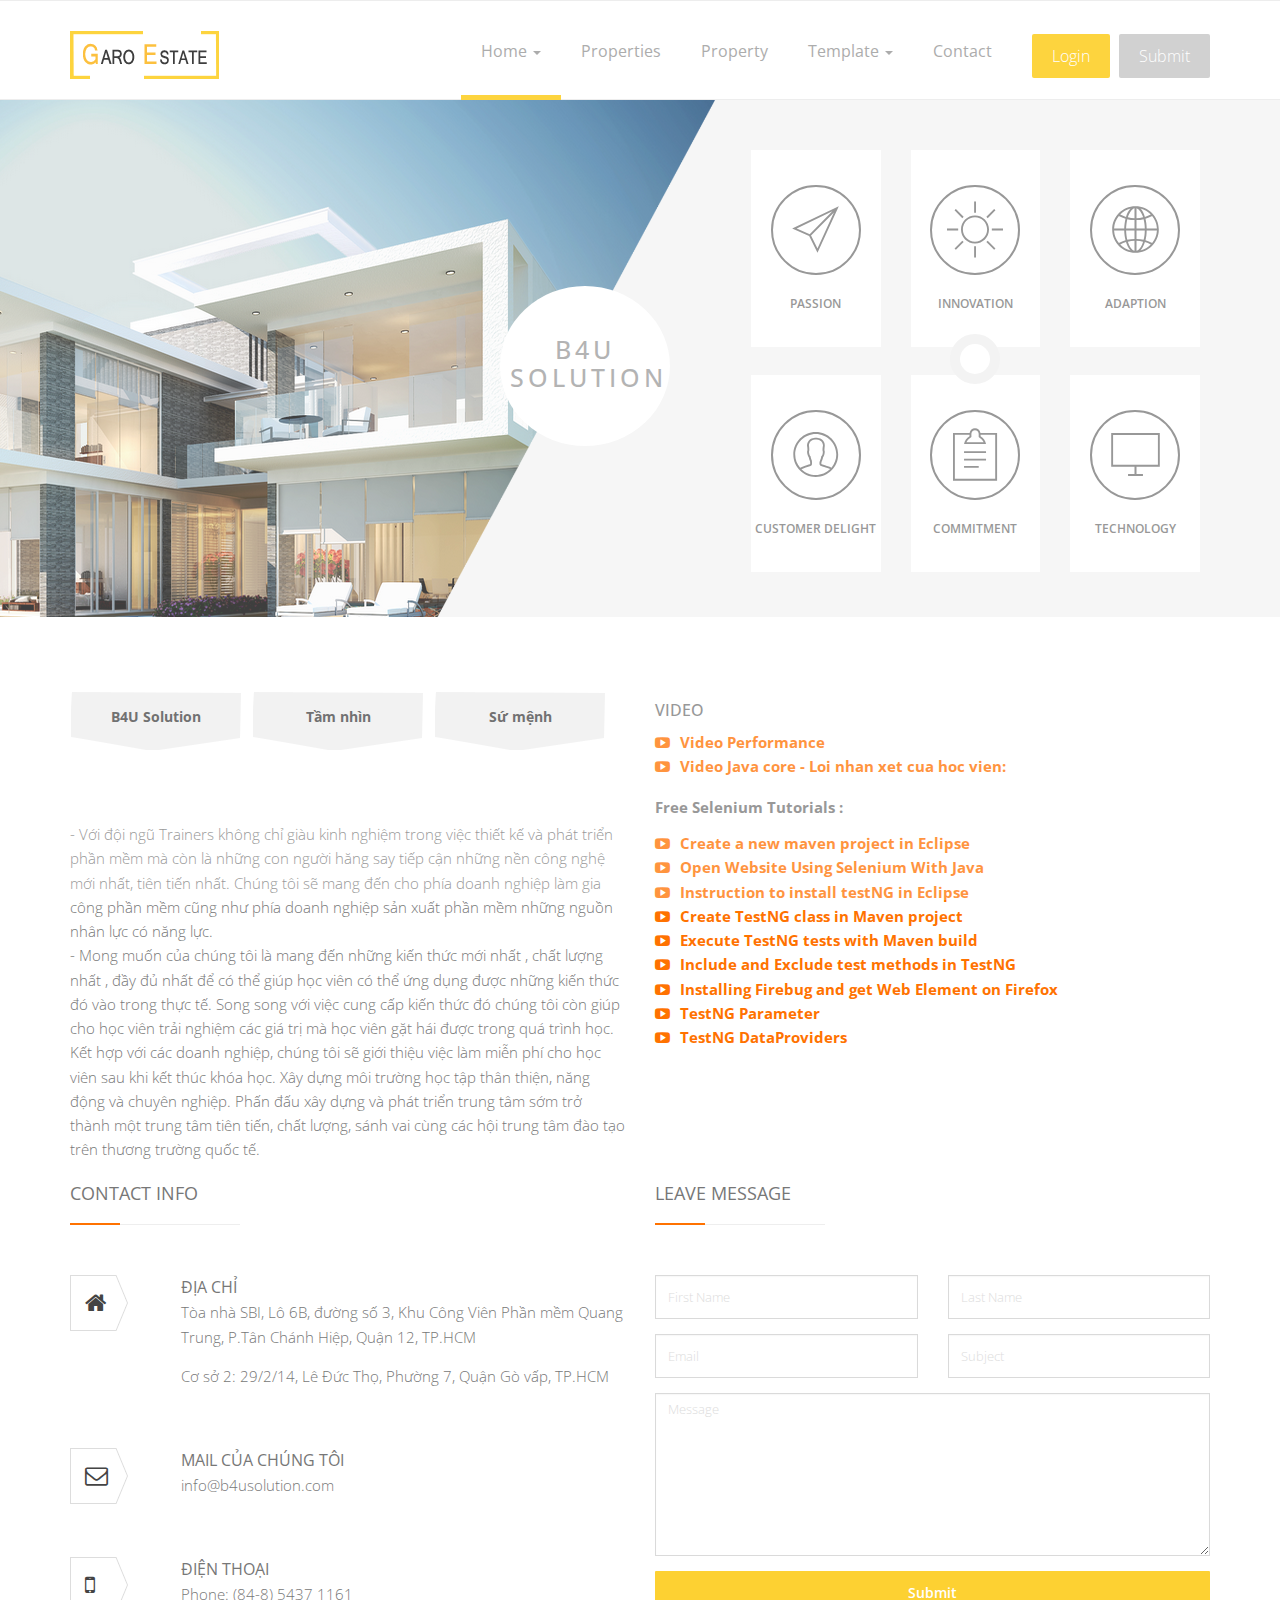
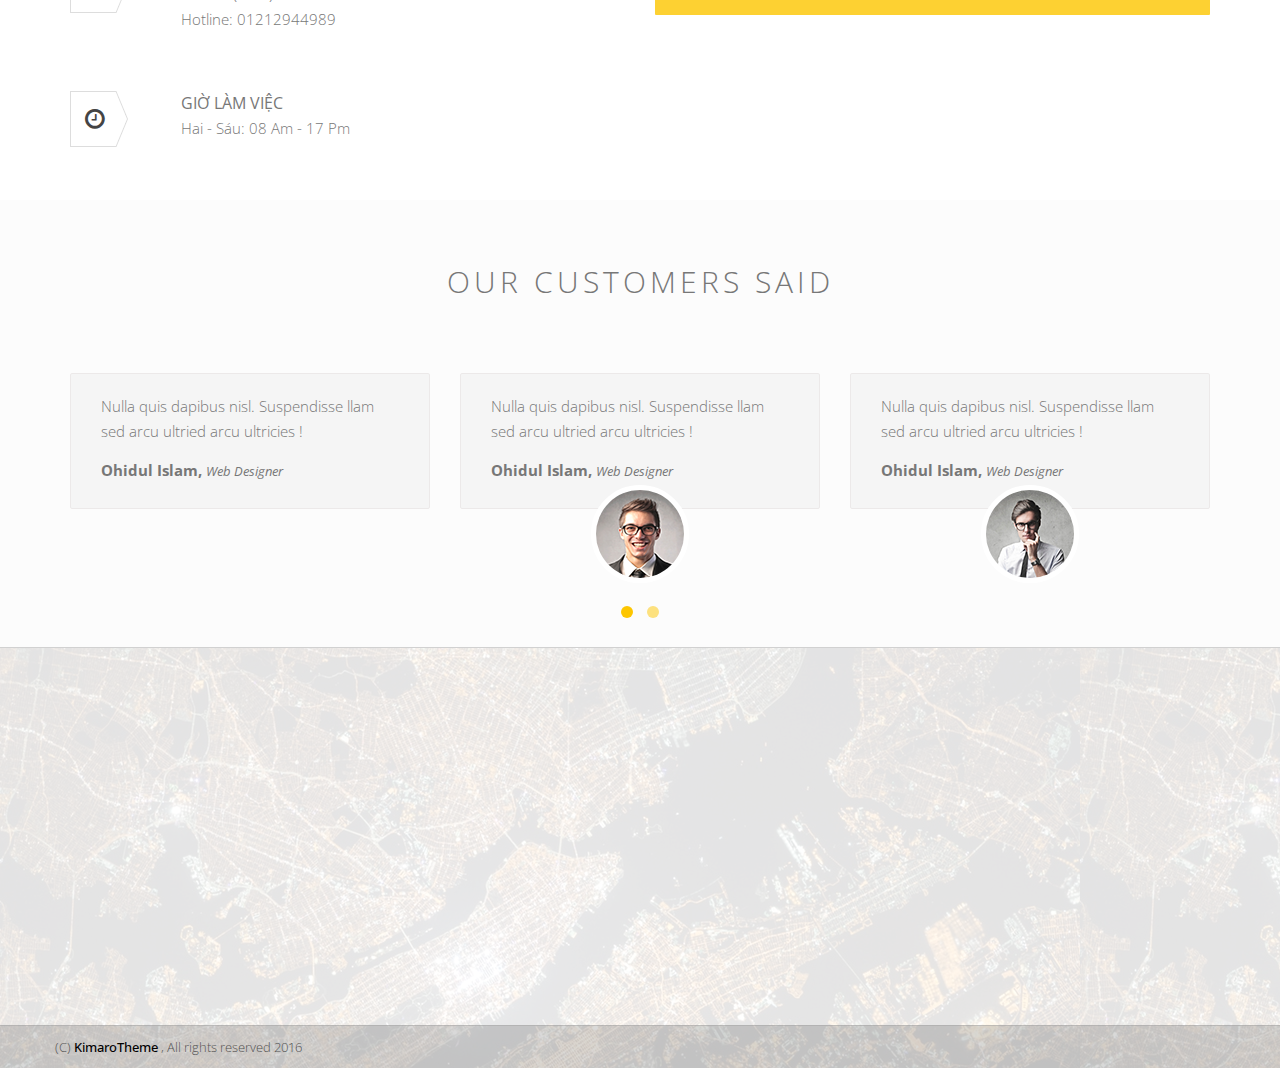
==== commit 10cb3988: "Update template" ====
--- a/introduce/index.html
+++ b/introduce/index.html
@@ -279,9 +279,9 @@
                     <li role="presentation" class="active">
                       <a href="#mission" aria-controls="mission" role="tab" data-toggle="tab">B4U Solution</a></li>
                     <li role="presentation">
-                      <a href="#goal" aria-controls="goal" role="tab" data-toggle="tab">Tầmnhìn</a></li>
+                      <a href="#goal" aria-controls="goal" role="tab" data-toggle="tab">Tầm nhìn</a></li>
                     <li role="presentation">
-                      <a href="#achivements" aria-controls="achivements" role="tab" data-toggle="tab">Xứ mệnh</a></li>
+                      <a href="#achivements" aria-controls="achivements" role="tab" data-toggle="tab">Sứ mệnh</a></li>
                   </ul>
 
                   <!-- Tab panes -->
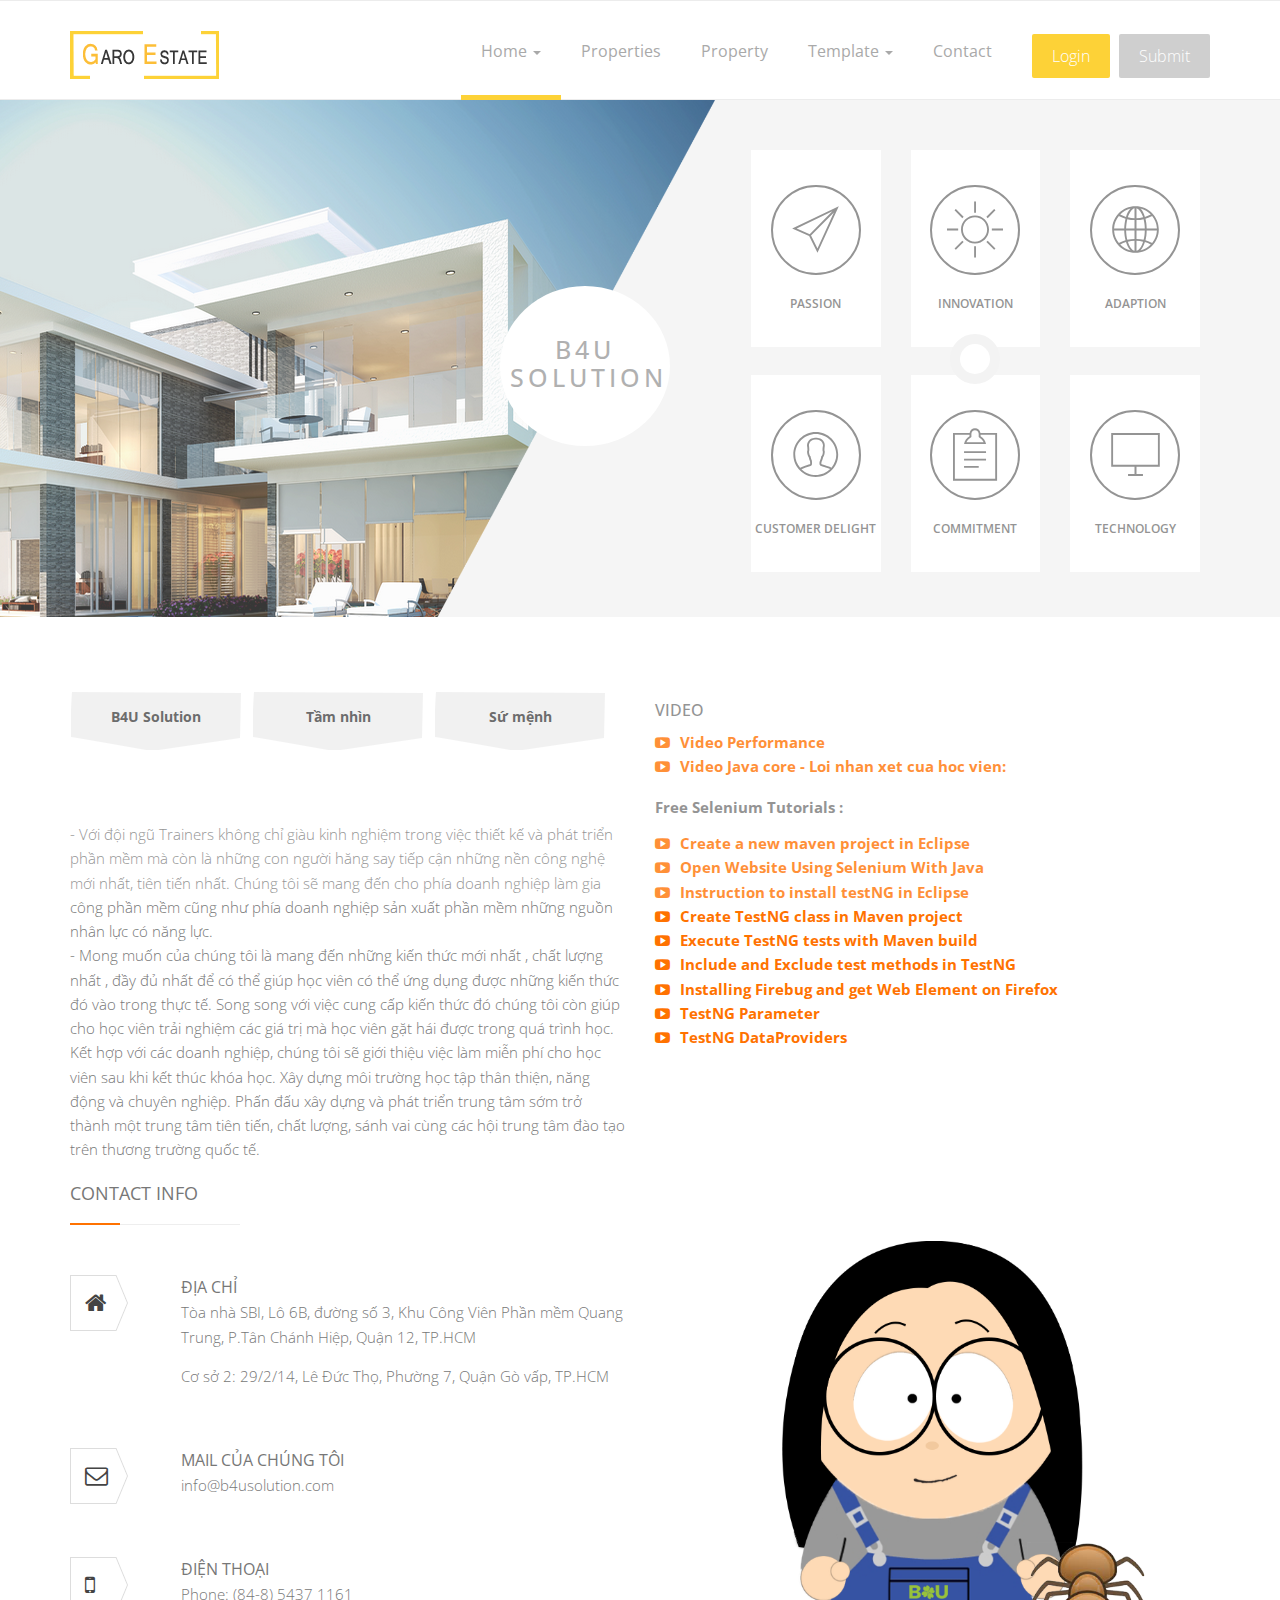
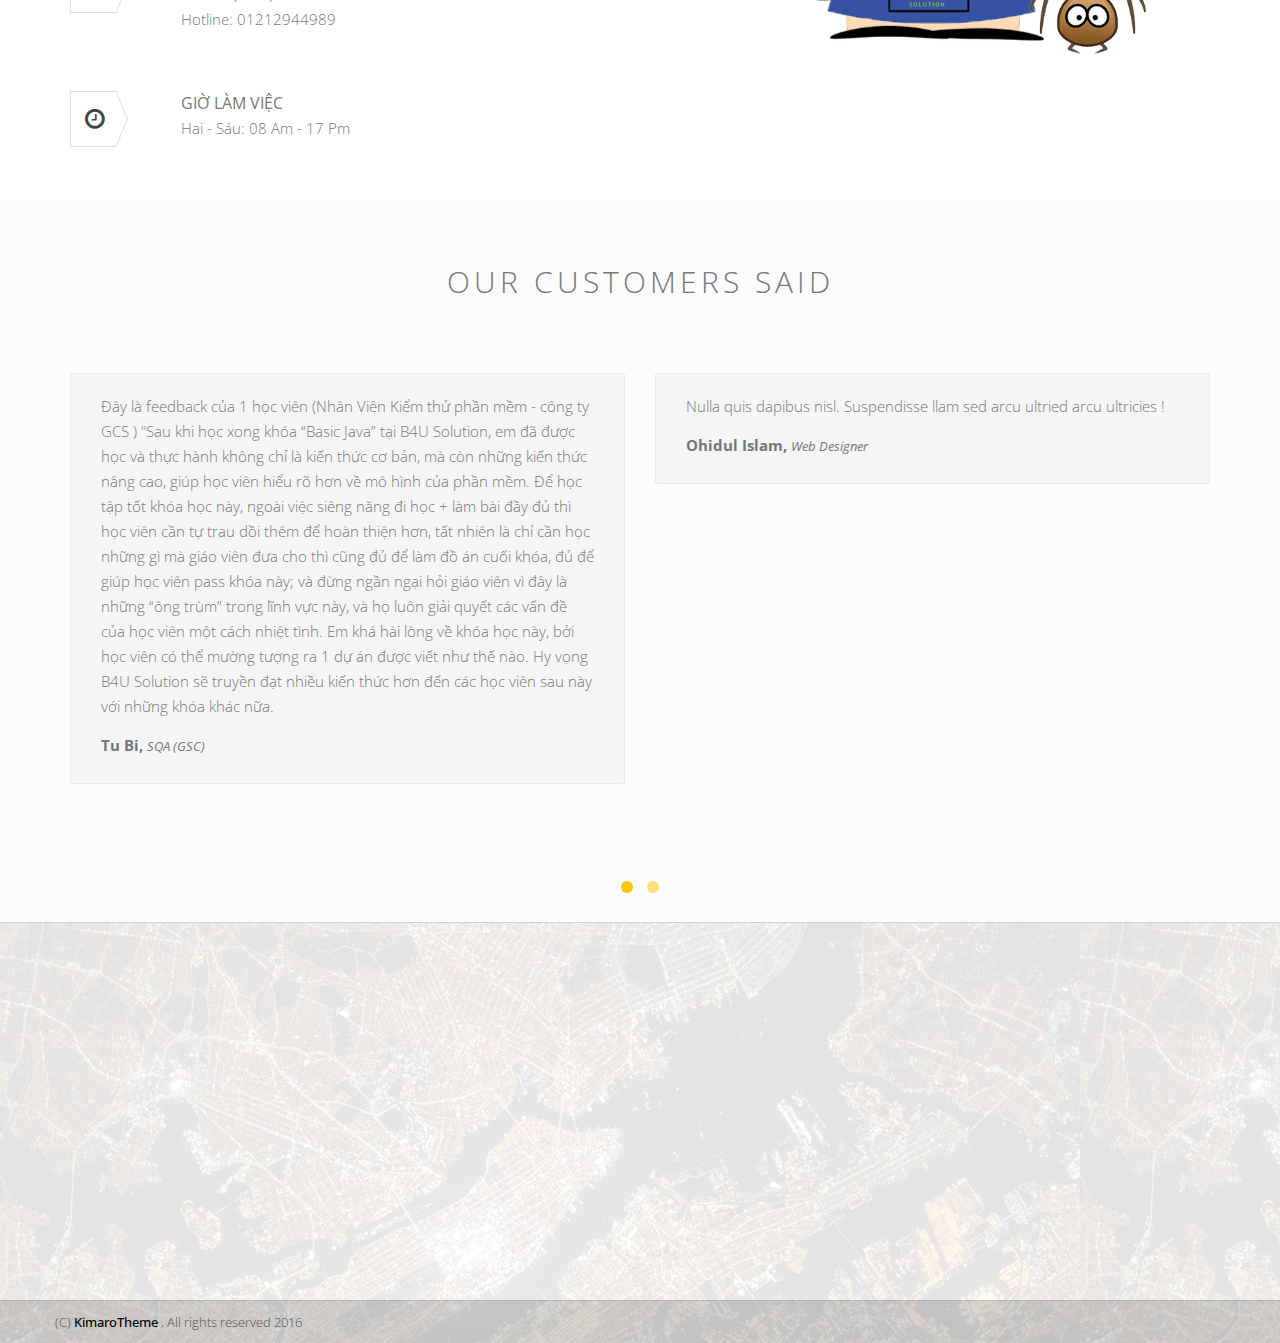
==== commit b3cbb206: "Update template" ====
--- a/introduce/index.html
+++ b/introduce/index.html
@@ -454,14 +454,12 @@
             </div>
 
             <div class="col-sm-6">
-              <div class="head_title">
+              <!--<div class="head_title">
                 <h3>LEAVE MESSAGE</h3>
                 <div class="separator"></div>
               </div>
               <div class="single_contant_left">
                 <form action="#" id="formid">
-                  <!--<div class="col-lg-8 col-md-8 col-sm-10 col-lg-offset-2 col-md-offset-2 col-sm-offset-1">-->
-
                   <div class="row">
                     <div class="col-sm-6">
                       <div class="form-group">
@@ -497,9 +495,11 @@
                   <div class="">
                     <input type="submit" value="Submit" class="btn btn-primary">
                   </div>
-                  <!--</div>-->
+                  &lt;!&ndash;</div>&ndash;&gt;
                 </form>
-              </div>
+              </div>-->
+
+              <img src="assets/img/icon-user.png" alt="">
             </div>
 
           </div>
@@ -523,11 +523,17 @@
           <div id="testimonial-slider">
             <div class="item">
               <div class="client-text">
-                <p>Nulla quis dapibus nisl. Suspendisse llam sed arcu ultried arcu ultricies !</p>
-                <h4><strong>Ohidul Islam, </strong><i>Web Designer</i></h4>
-              </div>
-              <div class="client-face wow fadeInRight" data-wow-delay=".9s">
-                <img src="assets/img/client-face1.png" alt="">
+                <p>Đây là feedback của 1 học viên (Nhân Viên Kiểm thử phần mềm - công ty GCS ) "Sau khi học xong
+                  khóa “Basic Java” tại B4U Solution, em đã được học và thực hành không chỉ là kiến thức cơ bản,
+                  mà còn những kiến thức nâng cao, giúp học viên hiểu rõ hơn về mô hình của phần mềm. Để học tập
+                  tốt khóa học này, ngoài việc siêng năng đi học + làm bài đầy đủ thì học viên cần tự trau dồi
+                  thêm để hoàn thiện hơn, tất nhiên là chỉ cần học những gì mà giáo viên đưa cho thì cũng đủ để
+                  làm đồ án cuối khóa, đủ để giúp học viên pass khóa này; và đừng ngần ngại hỏi giáo viên vì đây
+                  là những “ông trùm” trong lĩnh vực này, và họ luôn giải quyết các vấn đề của học viên một cách
+                  nhiệt tình. Em khá hài lòng về khóa học này, bởi học viên có thể mường tượng ra 1 dự án được
+                  viết như thế nào. Hy vọng B4U Solution sẽ truyền đạt nhiều kiến thức hơn đến các học viên sau
+                  này với những khóa khác nữa.</p>
+                <h4><strong>Tu Bi, </strong><i>SQA (GSC)</i></h4>
               </div>
             </div>
             <div class="item">
@@ -535,26 +541,17 @@
                 <p>Nulla quis dapibus nisl. Suspendisse llam sed arcu ultried arcu ultricies !</p>
                 <h4><strong>Ohidul Islam, </strong><i>Web Designer</i></h4>
               </div>
-              <div class="client-face">
-                <img src="assets/img/client-face2.png" alt="">
-              </div>
             </div>
             <div class="item">
               <div class="client-text">
                 <p>Nulla quis dapibus nisl. Suspendisse llam sed arcu ultried arcu ultricies !</p>
                 <h4><strong>Ohidul Islam, </strong><i>Web Designer</i></h4>
               </div>
-              <div class="client-face">
-                <img src="assets/img/client-face1.png" alt="">
-              </div>
             </div>
             <div class="item">
               <div class="client-text">
                 <p>Nulla quis dapibus nisl. Suspendisse llam sed arcu ultried arcu ultricies !</p>
                 <h4><strong>Ohidul Islam, </strong><i>Web Designer</i></h4>
-              </div>
-              <div class="client-face">
-                <img src="assets/img/client-face2.png" alt="">
               </div>
             </div>
           </div>
